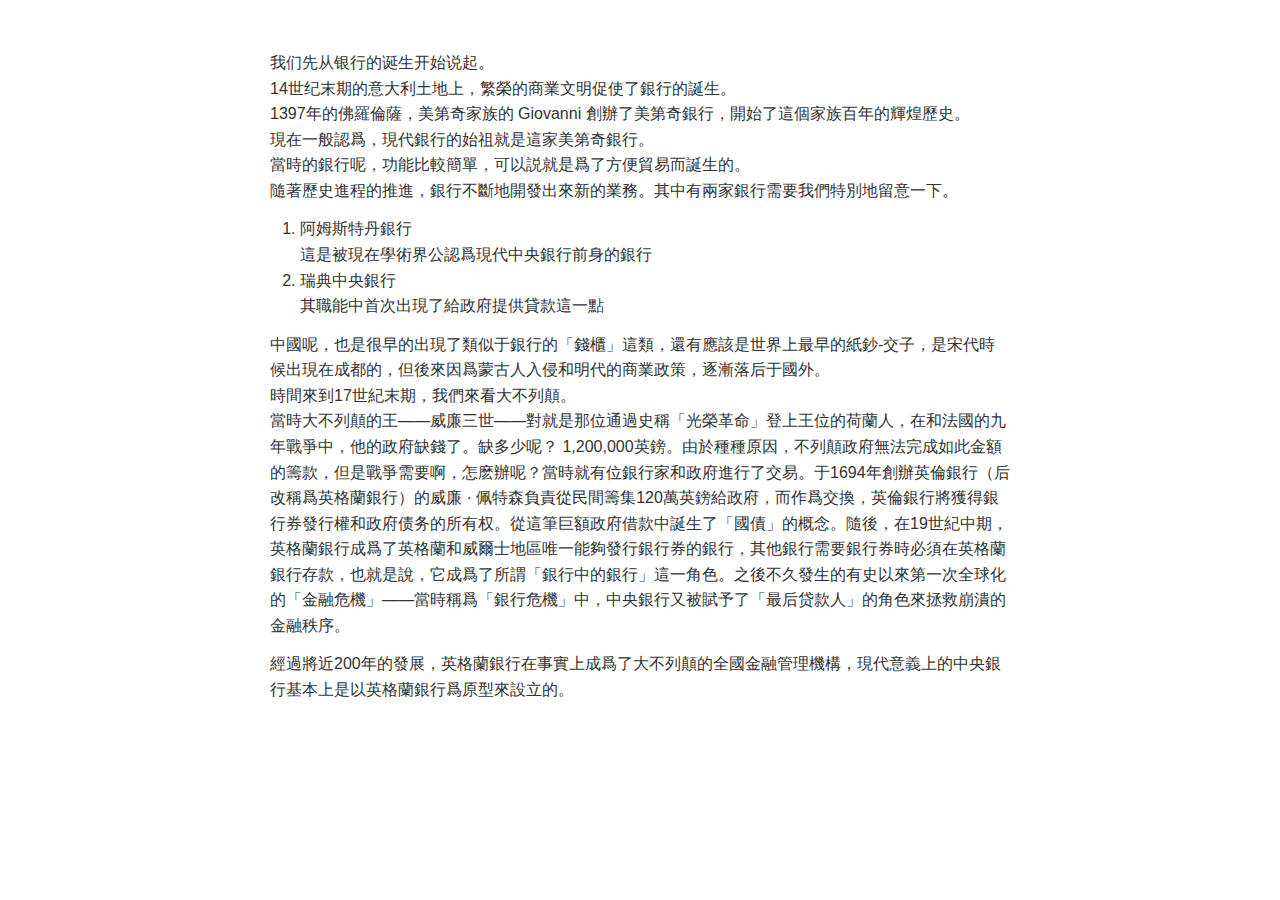
==== speech.html @ 5e800e71 "add dengxian css" ====
<!doctype html>
<html lang='en'>
<head>
<meta charset='utf-8'>
<title>speech.md</title><style type='text/css'>html, body {overflow-x: initial !important;}@include-when-export url(http://fonts.googleapis.com/css?family=Open+Sans:400italic,700italic,700,400&subset=latin,latin-ext);
@font-face {
    font-family:'dengxian';
    src:local('dengxian'),url('./lib/font/dengxian/deng.ttf')format('truetype');
    font-weight: normal;
    font-style: normal;
}

@font-face {
    font-family:'dengxian';
    src:local('dengxian bold'),url('./lib/font/dengxian/dengb.ttf')format('truetype');
    font-weight: bold;
    font-style: normal;
}

/**
 * css forked from https://github.com/GitbookIO/gitbook 
 * www.gitbook.com
 * Apache License
 * https://github.com/GitbookIO/gitbook/blob/master/LICENSE
 **/

@font-face {
    font-family: 'Open Sans';
    font-style: normal;
    font-weight: normal;
    src: local('Open Sans Regular'),url('./github/400.woff') format('woff')
}

@font-face {
    font-family: 'Open Sans';
    font-style: italic;
    font-weight: normal;
    src: local('Open Sans Italic'),url('./github/400i.woff') format('woff')
}

@font-face {
    font-family: 'Open Sans';
    font-style: normal;
    font-weight: bold;
    src: local('Open Sans Bold'),url('./github/700.woff') format('woff')
}

@font-face {
    font-family: 'Open Sans';
    font-style: italic;
    font-weight: bold;
    src: local('Open Sans Bold Italic'),url('./github/700i.woff') format('woff')
}

html {
    font-size: 16px;
}

body {
    font-family: "dengxian","Open Sans","Clear Sans","Helvetica Neue",Helvetica,Arial,sans-serif;
    color: rgb(51, 51, 51);
    line-height: 1.6;
	-webkit-font-smoothing: antialiased;
}

#write{
    max-width: 800px;
  	margin: 0 auto;
  	padding: 20px 30px 40px 30px;
	padding-top: 20px;
}

#write:after{
	height:80px;
}

#write > ul:first-child,
#write > ol:first-child{
    margin-top: 30px;
}

body > *:first-child {
    margin-top: 0 !important;
}
body > *:last-child {
    margin-bottom: 0 !important;
}
a {
    color: #4183C4;
}
h1,
h2,
h3,
h4,
h5,
h6 {
    position: relative;
    margin-top: 1rem;
    margin-bottom: 1rem;
    font-weight: bold;
    line-height: 1.4;
    -webkit-font-smoothing: antialiased;
    cursor: text;
}
h1:hover a.anchor,
h2:hover a.anchor,
h3:hover a.anchor,
h4:hover a.anchor,
h5:hover a.anchor,
h6:hover a.anchor {
    /*background: url("../../images/modules/styleguide/para.png") no-repeat 10px center;*/
    text-decoration: none;
}
h1 tt,
h1 code {
    font-size: inherit;
}
h2 tt,
h2 code {
    font-size: inherit;
}
h3 tt,
h3 code {
    font-size: inherit;
}
h4 tt,
h4 code {
    font-size: inherit;
}
h5 tt,
h5 code {
    font-size: inherit;
}
h6 tt,
h6 code {
    font-size: inherit;
}
h1 {
    padding-bottom: .3em;
    font-size: 2.25em;
    line-height: 1.2;
    border-bottom: 1px solid #eee;
}
h2 {
   padding-bottom: .3em;
    font-size: 1.75em;
    line-height: 1.225;
    border-bottom: 1px solid #eee;
}
h3 {
    font-size: 1.5em;
    line-height: 1.43;
}
h4 {
    font-size: 1.25em;
}
h5 {
    font-size: 1em;
}
h6 {
   font-size: 1em;
    color: #777;
}
p,
blockquote,
ul,
ol,
dl,
table{
    margin: 0.8em 0;
}
li>ol,
li>ul {
    margin: 0 0;
}
hr {
    height: 4px;
    padding: 0;
    margin: 16px 0;
    background-color: #e7e7e7;
    border: 0 none;
    overflow: hidden;
    box-sizing: content-box;
    border-bottom: 1px solid #ddd;
}

body > h2:first-child {
    margin-top: 0;
    padding-top: 0;
}
body > h1:first-child {
    margin-top: 0;
    padding-top: 0;
}
body > h1:first-child + h2 {
    margin-top: 0;
    padding-top: 0;
}
body > h3:first-child,
body > h4:first-child,
body > h5:first-child,
body > h6:first-child {
    margin-top: 0;
    padding-top: 0;
}
a:first-child h1,
a:first-child h2,
a:first-child h3,
a:first-child h4,
a:first-child h5,
a:first-child h6 {
    margin-top: 0;
    padding-top: 0;
}
h1 p,
h2 p,
h3 p,
h4 p,
h5 p,
h6 p {
    margin-top: 0;
}
li p.first {
    display: inline-block;
}
ul,
ol {
    padding-left: 30px;
}
ul:first-child,
ol:first-child {
    margin-top: 0;
}
ul:last-child,
ol:last-child {
    margin-bottom: 0;
}
blockquote {
    border-left: 4px solid #dddddd;
    padding: 0 15px;
    color: #777777;
}
blockquote blockquote {
    padding-right: 0;
}
table {
    padding: 0;
}
table tr {
    border-top: 1px solid #cccccc;
    background-color: white;
    margin: 0;
    padding: 0;
}
table tr:nth-child(2n) {
    background-color: #f8f8f8;
}
table tr th {
    font-weight: bold;
    border: 1px solid #cccccc;
    text-align: left;
    margin: 0;
    padding: 6px 13px;
}
table tr td {
    border: 1px solid #cccccc;
    text-align: left;
    margin: 0;
    padding: 6px 13px;
}
table tr th:first-child,
table tr td:first-child {
    margin-top: 0;
}
table tr th:last-child,
table tr td:last-child {
    margin-bottom: 0;
}

.CodeMirror-gutters {
    border-right: 1px solid #ddd;
}

pre.md-fences,
.md-fences,
code,
tt {
    border: 1px solid #ddd;
    background-color: #f8f8f8;
    border-radius: 3px;
    padding: 0;
    font-family: Consolas, "Liberation Mono", Courier, monospace;
    padding: 2px 4px 0px 4px;
    font-size: 0.9em;
}
pre.md-fences,
.md-fences {
    margin-bottom: 15px;
    margin-top: 15px;
    padding: 0.2em 1em;
    padding-top: 8px;
    padding-bottom: 6px;
}
.task-list{
	padding-left: 0;
}

.task-list-item {
	padding-left:32px;
}

.task-list-item input {
  top: 3px;
  left: 8px;
}

@media screen and (min-width: 914px) {
    /*body {
        width: 854px;
        margin: 0 auto;
    }*/
}
@media print {
    table,
    pre {
        page-break-inside: avoid;
    }
    pre {
        word-wrap: break-word;
    }
}

.md-fences {
	background-color: #f8f8f8;
}
#write pre.md-meta-block {
	padding: 1rem;
    font-size: 85%;
    line-height: 1.45;
    background-color: #f7f7f7;
    border: 0;
    border-radius: 3px;
    color: #777777;
    margin-top: 0 !important;
}

.mathjax-block>.code-tooltip {
	bottom: .375rem;
}

#write>h3.md-focus:before{
	left: -1.5625rem;
	top: .375rem;
}
#write>h4.md-focus:before{
	left: -1.5625rem;
	top: .285714286rem;
}
#write>h5.md-focus:before{
	left: -1.5625rem;
	top: .285714286rem;
}
#write>h6.md-focus:before{
	left: -1.5625rem;
	top: .285714286rem;
}
.md-image>.md-meta {
    border: 1px solid #ddd;
    background-color: #f8f8f8;
    border-radius: 3px;
    font-family: Consolas, "Liberation Mono", Courier, monospace;
    padding: 2px 4px 0px 4px;
    font-size: 0.9em;
    color: inherit;
}

.md-tag{
	color: inherit;
}

.md-toc { 
    margin-top:20px;
    padding-bottom:20px;
}

#typora-quick-open {
    border: 1px solid #ddd;
    background-color: #f8f8f8;
}

#typora-quick-open-item {
    background-color: #FAFAFA;
    border-color: #FEFEFE #e5e5e5 #e5e5e5 #eee;
    border-style: solid;
    border-width: 1px;
}
@include-when-export url(http://fonts.googleapis.com/css?family=Open+Sans:400italic,700italic,700,400&subset=latin,latin-ext);

/**
 * css forked from https://github.com/GitbookIO/gitbook 
 * www.gitbook.com
 * Apache License
 * https://github.com/GitbookIO/gitbook/blob/master/LICENSE
 **/

@font-face {
    font-family: 'Open Sans';
    font-style: normal;
    font-weight: normal;
    src: local('Open Sans Regular'),url('./github/400.woff') format('woff')
}

@font-face {
    font-family: 'Open Sans';
    font-style: italic;
    font-weight: normal;
    src: local('Open Sans Italic'),url('./github/400i.woff') format('woff')
}

@font-face {
    font-family: 'Open Sans';
    font-style: normal;
    font-weight: bold;
    src: local('Open Sans Bold'),url('./github/700.woff') format('woff')
}

@font-face {
    font-family: 'Open Sans';
    font-style: italic;
    font-weight: bold;
    src: local('Open Sans Bold Italic'),url('./github/700i.woff') format('woff')
}

html {
    font-size: 16px;
}

body {
    font-family: "Open Sans","Clear Sans","Helvetica Neue",Helvetica,Arial,sans-serif;
    color: rgb(51, 51, 51);
    line-height: 1.6;
	-webkit-font-smoothing: antialiased;
}

#write{
    max-width: 800px;
  	margin: 0 auto;
  	padding: 20px 30px 40px 30px;
	padding-top: 20px;
}

#write:after{
	height:80px;
}

#write > ul:first-child,
#write > ol:first-child{
    margin-top: 30px;
}

body > *:first-child {
    margin-top: 0 !important;
}
body > *:last-child {
    margin-bottom: 0 !important;
}
a {
    color: #4183C4;
}
h1,
h2,
h3,
h4,
h5,
h6 {
    position: relative;
    margin-top: 1rem;
    margin-bottom: 1rem;
    font-weight: bold;
    line-height: 1.4;
    -webkit-font-smoothing: antialiased;
    cursor: text;
}
h1:hover a.anchor,
h2:hover a.anchor,
h3:hover a.anchor,
h4:hover a.anchor,
h5:hover a.anchor,
h6:hover a.anchor {
    /*background: url("../../images/modules/styleguide/para.png") no-repeat 10px center;*/
    text-decoration: none;
}
h1 tt,
h1 code {
    font-size: inherit;
}
h2 tt,
h2 code {
    font-size: inherit;
}
h3 tt,
h3 code {
    font-size: inherit;
}
h4 tt,
h4 code {
    font-size: inherit;
}
h5 tt,
h5 code {
    font-size: inherit;
}
h6 tt,
h6 code {
    font-size: inherit;
}
h1 {
    padding-bottom: .3em;
    font-size: 2.25em;
    line-height: 1.2;
    border-bottom: 1px solid #eee;
}
h2 {
   padding-bottom: .3em;
    font-size: 1.75em;
    line-height: 1.225;
    border-bottom: 1px solid #eee;
}
h3 {
    font-size: 1.5em;
    line-height: 1.43;
}
h4 {
    font-size: 1.25em;
}
h5 {
    font-size: 1em;
}
h6 {
   font-size: 1em;
    color: #777;
}
p,
blockquote,
ul,
ol,
dl,
table{
    margin: 0.8em 0;
}
li>ol,
li>ul {
    margin: 0 0;
}
hr {
    height: 4px;
    padding: 0;
    margin: 16px 0;
    background-color: #e7e7e7;
    border: 0 none;
    overflow: hidden;
    box-sizing: content-box;
    border-bottom: 1px solid #ddd;
}

body > h2:first-child {
    margin-top: 0;
    padding-top: 0;
}
body > h1:first-child {
    margin-top: 0;
    padding-top: 0;
}
body > h1:first-child + h2 {
    margin-top: 0;
    padding-top: 0;
}
body > h3:first-child,
body > h4:first-child,
body > h5:first-child,
body > h6:first-child {
    margin-top: 0;
    padding-top: 0;
}
a:first-child h1,
a:first-child h2,
a:first-child h3,
a:first-child h4,
a:first-child h5,
a:first-child h6 {
    margin-top: 0;
    padding-top: 0;
}
h1 p,
h2 p,
h3 p,
h4 p,
h5 p,
h6 p {
    margin-top: 0;
}
li p.first {
    display: inline-block;
}
ul,
ol {
    padding-left: 30px;
}
ul:first-child,
ol:first-child {
    margin-top: 0;
}
ul:last-child,
ol:last-child {
    margin-bottom: 0;
}
blockquote {
    border-left: 4px solid #dddddd;
    padding: 0 15px;
    color: #777777;
}
blockquote blockquote {
    padding-right: 0;
}
table {
    padding: 0;
}
table tr {
    border-top: 1px solid #cccccc;
    background-color: white;
    margin: 0;
    padding: 0;
}
table tr:nth-child(2n) {
    background-color: #f8f8f8;
}
table tr th {
    font-weight: bold;
    border: 1px solid #cccccc;
    text-align: left;
    margin: 0;
    padding: 6px 13px;
}
table tr td {
    border: 1px solid #cccccc;
    text-align: left;
    margin: 0;
    padding: 6px 13px;
}
table tr th:first-child,
table tr td:first-child {
    margin-top: 0;
}
table tr th:last-child,
table tr td:last-child {
    margin-bottom: 0;
}

.CodeMirror-gutters {
    border-right: 1px solid #ddd;
}

pre.md-fences,
.md-fences,
code,
tt {
    border: 1px solid #ddd;
    background-color: #f8f8f8;
    border-radius: 3px;
    padding: 0;
    font-family: Consolas, "Liberation Mono", Courier, monospace;
    padding: 2px 4px 0px 4px;
    font-size: 0.9em;
}
pre.md-fences,
.md-fences {
    margin-bottom: 15px;
    margin-top: 15px;
    padding: 0.2em 1em;
    padding-top: 8px;
    padding-bottom: 6px;
}
.task-list{
	padding-left: 0;
}

.task-list-item {
	padding-left:32px;
}

.task-list-item input {
  top: 3px;
  left: 8px;
}

@media screen and (min-width: 914px) {
    /*body {
        width: 854px;
        margin: 0 auto;
    }*/
}
@media print {
    table,
    pre {
        page-break-inside: avoid;
    }
    pre {
        word-wrap: break-word;
    }
}

.md-fences {
	background-color: #f8f8f8;
}
#write pre.md-meta-block {
	padding: 1rem;
    font-size: 85%;
    line-height: 1.45;
    background-color: #f7f7f7;
    border: 0;
    border-radius: 3px;
    color: #777777;
    margin-top: 0 !important;
}

.mathjax-block>.code-tooltip {
	bottom: .375rem;
}

#write>h3.md-focus:before{
	left: -1.5625rem;
	top: .375rem;
}
#write>h4.md-focus:before{
	left: -1.5625rem;
	top: .285714286rem;
}
#write>h5.md-focus:before{
	left: -1.5625rem;
	top: .285714286rem;
}
#write>h6.md-focus:before{
	left: -1.5625rem;
	top: .285714286rem;
}
.md-image>.md-meta {
    border: 1px solid #ddd;
    background-color: #f8f8f8;
    border-radius: 3px;
    font-family: Consolas, "Liberation Mono", Courier, monospace;
    padding: 2px 4px 0px 4px;
    font-size: 0.9em;
    color: inherit;
}

.md-tag{
	color: inherit;
}

.md-toc { 
    margin-top:20px;
    padding-bottom:20px;
}

#typora-quick-open {
    border: 1px solid #ddd;
    background-color: #f8f8f8;
}

#typora-quick-open-item {
    background-color: #FAFAFA;
    border-color: #FEFEFE #e5e5e5 #e5e5e5 #eee;
    border-style: solid;
    border-width: 1px;
}
@include-when-export url(http://fonts.googleapis.com/css?family=Open+Sans:400italic,700italic,700,400&subset=latin,latin-ext);

/**
 * css forked from https://github.com/GitbookIO/gitbook 
 * www.gitbook.com
 * Apache License
 * https://github.com/GitbookIO/gitbook/blob/master/LICENSE
 **/

@font-face {
    font-family: 'Open Sans';
    font-style: normal;
    font-weight: normal;
    src: local('Open Sans Regular'),url('./github/400.woff') format('woff')
}

@font-face {
    font-family: 'Open Sans';
    font-style: italic;
    font-weight: normal;
    src: local('Open Sans Italic'),url('./github/400i.woff') format('woff')
}

@font-face {
    font-family: 'Open Sans';
    font-style: normal;
    font-weight: bold;
    src: local('Open Sans Bold'),url('./github/700.woff') format('woff')
}

@font-face {
    font-family: 'Open Sans';
    font-style: italic;
    font-weight: bold;
    src: local('Open Sans Bold Italic'),url('./github/700i.woff') format('woff')
}

html {
    font-size: 16px;
}

body {
    font-family: "Open Sans","Clear Sans","Helvetica Neue",Helvetica,Arial,sans-serif;
    color: rgb(51, 51, 51);
    line-height: 1.6;
	-webkit-font-smoothing: antialiased;
}

#write{
    max-width: 800px;
  	margin: 0 auto;
  	padding: 20px 30px 40px 30px;
	padding-top: 20px;
}

#write:after{
	height:80px;
}

#write > ul:first-child,
#write > ol:first-child{
    margin-top: 30px;
}

body > *:first-child {
    margin-top: 0 !important;
}
body > *:last-child {
    margin-bottom: 0 !important;
}
a {
    color: #4183C4;
}
h1,
h2,
h3,
h4,
h5,
h6 {
    position: relative;
    margin-top: 1rem;
    margin-bottom: 1rem;
    font-weight: bold;
    line-height: 1.4;
    -webkit-font-smoothing: antialiased;
    cursor: text;
}
h1:hover a.anchor,
h2:hover a.anchor,
h3:hover a.anchor,
h4:hover a.anchor,
h5:hover a.anchor,
h6:hover a.anchor {
    /*background: url("../../images/modules/styleguide/para.png") no-repeat 10px center;*/
    text-decoration: none;
}
h1 tt,
h1 code {
    font-size: inherit;
}
h2 tt,
h2 code {
    font-size: inherit;
}
h3 tt,
h3 code {
    font-size: inherit;
}
h4 tt,
h4 code {
    font-size: inherit;
}
h5 tt,
h5 code {
    font-size: inherit;
}
h6 tt,
h6 code {
    font-size: inherit;
}
h1 {
    padding-bottom: .3em;
    font-size: 2.25em;
    line-height: 1.2;
    border-bottom: 1px solid #eee;
}
h2 {
   padding-bottom: .3em;
    font-size: 1.75em;
    line-height: 1.225;
    border-bottom: 1px solid #eee;
}
h3 {
    font-size: 1.5em;
    line-height: 1.43;
}
h4 {
    font-size: 1.25em;
}
h5 {
    font-size: 1em;
}
h6 {
   font-size: 1em;
    color: #777;
}
p,
blockquote,
ul,
ol,
dl,
table{
    margin: 0.8em 0;
}
li>ol,
li>ul {
    margin: 0 0;
}
hr {
    height: 4px;
    padding: 0;
    margin: 16px 0;
    background-color: #e7e7e7;
    border: 0 none;
    overflow: hidden;
    box-sizing: content-box;
    border-bottom: 1px solid #ddd;
}

body > h2:first-child {
    margin-top: 0;
    padding-top: 0;
}
body > h1:first-child {
    margin-top: 0;
    padding-top: 0;
}
body > h1:first-child + h2 {
    margin-top: 0;
    padding-top: 0;
}
body > h3:first-child,
body > h4:first-child,
body > h5:first-child,
body > h6:first-child {
    margin-top: 0;
    padding-top: 0;
}
a:first-child h1,
a:first-child h2,
a:first-child h3,
a:first-child h4,
a:first-child h5,
a:first-child h6 {
    margin-top: 0;
    padding-top: 0;
}
h1 p,
h2 p,
h3 p,
h4 p,
h5 p,
h6 p {
    margin-top: 0;
}
li p.first {
    display: inline-block;
}
ul,
ol {
    padding-left: 30px;
}
ul:first-child,
ol:first-child {
    margin-top: 0;
}
ul:last-child,
ol:last-child {
    margin-bottom: 0;
}
blockquote {
    border-left: 4px solid #dddddd;
    padding: 0 15px;
    color: #777777;
}
blockquote blockquote {
    padding-right: 0;
}
table {
    padding: 0;
}
table tr {
    border-top: 1px solid #cccccc;
    background-color: white;
    margin: 0;
    padding: 0;
}
table tr:nth-child(2n) {
    background-color: #f8f8f8;
}
table tr th {
    font-weight: bold;
    border: 1px solid #cccccc;
    text-align: left;
    margin: 0;
    padding: 6px 13px;
}
table tr td {
    border: 1px solid #cccccc;
    text-align: left;
    margin: 0;
    padding: 6px 13px;
}
table tr th:first-child,
table tr td:first-child {
    margin-top: 0;
}
table tr th:last-child,
table tr td:last-child {
    margin-bottom: 0;
}

.CodeMirror-gutters {
    border-right: 1px solid #ddd;
}

pre.md-fences,
.md-fences,
code,
tt {
    border: 1px solid #ddd;
    background-color: #f8f8f8;
    border-radius: 3px;
    padding: 0;
    font-family: Consolas, "Liberation Mono", Courier, monospace;
    padding: 2px 4px 0px 4px;
    font-size: 0.9em;
}
pre.md-fences,
.md-fences {
    margin-bottom: 15px;
    margin-top: 15px;
    padding: 0.2em 1em;
    padding-top: 8px;
    padding-bottom: 6px;
}
.task-list{
	padding-left: 0;
}

.task-list-item {
	padding-left:32px;
}

.task-list-item input {
  top: 3px;
  left: 8px;
}

@media screen and (min-width: 914px) {
    /*body {
        width: 854px;
        margin: 0 auto;
    }*/
}
@media print {
    table,
    pre {
        page-break-inside: avoid;
    }
    pre {
        word-wrap: break-word;
    }
}

.md-fences {
	background-color: #f8f8f8;
}
#write pre.md-meta-block {
	padding: 1rem;
    font-size: 85%;
    line-height: 1.45;
    background-color: #f7f7f7;
    border: 0;
    border-radius: 3px;
    color: #777777;
    margin-top: 0 !important;
}

.mathjax-block>.code-tooltip {
	bottom: .375rem;
}

#write>h3.md-focus:before{
	left: -1.5625rem;
	top: .375rem;
}
#write>h4.md-focus:before{
	left: -1.5625rem;
	top: .285714286rem;
}
#write>h5.md-focus:before{
	left: -1.5625rem;
	top: .285714286rem;
}
#write>h6.md-focus:before{
	left: -1.5625rem;
	top: .285714286rem;
}
.md-image>.md-meta {
    border: 1px solid #ddd;
    background-color: #f8f8f8;
    border-radius: 3px;
    font-family: Consolas, "Liberation Mono", Courier, monospace;
    padding: 2px 4px 0px 4px;
    font-size: 0.9em;
    color: inherit;
}

.md-tag{
	color: inherit;
}

.md-toc { 
    margin-top:20px;
    padding-bottom:20px;
}

#typora-quick-open {
    border: 1px solid #ddd;
    background-color: #f8f8f8;
}

#typora-quick-open-item {
    background-color: #FAFAFA;
    border-color: #FEFEFE #e5e5e5 #e5e5e5 #eee;
    border-style: solid;
    border-width: 1px;
}
@include-when-export url(http://fonts.googleapis.com/css?family=Open+Sans:400italic,700italic,700,400&subset=latin,latin-ext);

/**
 * css forked from https://github.com/GitbookIO/gitbook 
 * www.gitbook.com
 * Apache License
 * https://github.com/GitbookIO/gitbook/blob/master/LICENSE
 **/

@font-face {
    font-family: 'Open Sans';
    font-style: normal;
    font-weight: normal;
    src: local('Open Sans Regular'),url('./github/400.woff') format('woff')
}

@font-face {
    font-family: 'Open Sans';
    font-style: italic;
    font-weight: normal;
    src: local('Open Sans Italic'),url('./github/400i.woff') format('woff')
}

@font-face {
    font-family: 'Open Sans';
    font-style: normal;
    font-weight: bold;
    src: local('Open Sans Bold'),url('./github/700.woff') format('woff')
}

@font-face {
    font-family: 'Open Sans';
    font-style: italic;
    font-weight: bold;
    src: local('Open Sans Bold Italic'),url('./github/700i.woff') format('woff')
}

html {
    font-size: 16px;
}

body {
    font-family: "Open Sans","Clear Sans","Helvetica Neue",Helvetica,Arial,sans-serif;
    color: rgb(51, 51, 51);
    line-height: 1.6;
	-webkit-font-smoothing: antialiased;
}

#write{
    max-width: 800px;
  	margin: 0 auto;
  	padding: 20px 30px 40px 30px;
	padding-top: 20px;
}

#write:after{
	height:80px;
}

#write > ul:first-child,
#write > ol:first-child{
    margin-top: 30px;
}

body > *:first-child {
    margin-top: 0 !important;
}
body > *:last-child {
    margin-bottom: 0 !important;
}
a {
    color: #4183C4;
}
h1,
h2,
h3,
h4,
h5,
h6 {
    position: relative;
    margin-top: 1rem;
    margin-bottom: 1rem;
    font-weight: bold;
    line-height: 1.4;
    -webkit-font-smoothing: antialiased;
    cursor: text;
}
h1:hover a.anchor,
h2:hover a.anchor,
h3:hover a.anchor,
h4:hover a.anchor,
h5:hover a.anchor,
h6:hover a.anchor {
    /*background: url("../../images/modules/styleguide/para.png") no-repeat 10px center;*/
    text-decoration: none;
}
h1 tt,
h1 code {
    font-size: inherit;
}
h2 tt,
h2 code {
    font-size: inherit;
}
h3 tt,
h3 code {
    font-size: inherit;
}
h4 tt,
h4 code {
    font-size: inherit;
}
h5 tt,
h5 code {
    font-size: inherit;
}
h6 tt,
h6 code {
    font-size: inherit;
}
h1 {
    padding-bottom: .3em;
    font-size: 2.25em;
    line-height: 1.2;
    border-bottom: 1px solid #eee;
}
h2 {
   padding-bottom: .3em;
    font-size: 1.75em;
    line-height: 1.225;
    border-bottom: 1px solid #eee;
}
h3 {
    font-size: 1.5em;
    line-height: 1.43;
}
h4 {
    font-size: 1.25em;
}
h5 {
    font-size: 1em;
}
h6 {
   font-size: 1em;
    color: #777;
}
p,
blockquote,
ul,
ol,
dl,
table{
    margin: 0.8em 0;
}
li>ol,
li>ul {
    margin: 0 0;
}
hr {
    height: 4px;
    padding: 0;
    margin: 16px 0;
    background-color: #e7e7e7;
    border: 0 none;
    overflow: hidden;
    box-sizing: content-box;
    border-bottom: 1px solid #ddd;
}

body > h2:first-child {
    margin-top: 0;
    padding-top: 0;
}
body > h1:first-child {
    margin-top: 0;
    padding-top: 0;
}
body > h1:first-child + h2 {
    margin-top: 0;
    padding-top: 0;
}
body > h3:first-child,
body > h4:first-child,
body > h5:first-child,
body > h6:first-child {
    margin-top: 0;
    padding-top: 0;
}
a:first-child h1,
a:first-child h2,
a:first-child h3,
a:first-child h4,
a:first-child h5,
a:first-child h6 {
    margin-top: 0;
    padding-top: 0;
}
h1 p,
h2 p,
h3 p,
h4 p,
h5 p,
h6 p {
    margin-top: 0;
}
li p.first {
    display: inline-block;
}
ul,
ol {
    padding-left: 30px;
}
ul:first-child,
ol:first-child {
    margin-top: 0;
}
ul:last-child,
ol:last-child {
    margin-bottom: 0;
}
blockquote {
    border-left: 4px solid #dddddd;
    padding: 0 15px;
    color: #777777;
}
blockquote blockquote {
    padding-right: 0;
}
table {
    padding: 0;
}
table tr {
    border-top: 1px solid #cccccc;
    background-color: white;
    margin: 0;
    padding: 0;
}
table tr:nth-child(2n) {
    background-color: #f8f8f8;
}
table tr th {
    font-weight: bold;
    border: 1px solid #cccccc;
    text-align: left;
    margin: 0;
    padding: 6px 13px;
}
table tr td {
    border: 1px solid #cccccc;
    text-align: left;
    margin: 0;
    padding: 6px 13px;
}
table tr th:first-child,
table tr td:first-child {
    margin-top: 0;
}
table tr th:last-child,
table tr td:last-child {
    margin-bottom: 0;
}

.CodeMirror-gutters {
    border-right: 1px solid #ddd;
}

pre.md-fences,
.md-fences,
code,
tt {
    border: 1px solid #ddd;
    background-color: #f8f8f8;
    border-radius: 3px;
    padding: 0;
    font-family: Consolas, "Liberation Mono", Courier, monospace;
    padding: 2px 4px 0px 4px;
    font-size: 0.9em;
}
pre.md-fences,
.md-fences {
    margin-bottom: 15px;
    margin-top: 15px;
    padding: 0.2em 1em;
    padding-top: 8px;
    padding-bottom: 6px;
}
.task-list{
	padding-left: 0;
}

.task-list-item {
	padding-left:32px;
}

.task-list-item input {
  top: 3px;
  left: 8px;
}

@media screen and (min-width: 914px) {
    /*body {
        width: 854px;
        margin: 0 auto;
    }*/
}
@media print {
    table,
    pre {
        page-break-inside: avoid;
    }
    pre {
        word-wrap: break-word;
    }
}

.md-fences {
	background-color: #f8f8f8;
}
#write pre.md-meta-block {
	padding: 1rem;
    font-size: 85%;
    line-height: 1.45;
    background-color: #f7f7f7;
    border: 0;
    border-radius: 3px;
    color: #777777;
    margin-top: 0 !important;
}

.mathjax-block>.code-tooltip {
	bottom: .375rem;
}

#write>h3.md-focus:before{
	left: -1.5625rem;
	top: .375rem;
}
#write>h4.md-focus:before{
	left: -1.5625rem;
	top: .285714286rem;
}
#write>h5.md-focus:before{
	left: -1.5625rem;
	top: .285714286rem;
}
#write>h6.md-focus:before{
	left: -1.5625rem;
	top: .285714286rem;
}
.md-image>.md-meta {
    border: 1px solid #ddd;
    background-color: #f8f8f8;
    border-radius: 3px;
    font-family: Consolas, "Liberation Mono", Courier, monospace;
    padding: 2px 4px 0px 4px;
    font-size: 0.9em;
    color: inherit;
}

.md-tag{
	color: inherit;
}

.md-toc { 
    margin-top:20px;
    padding-bottom:20px;
}

#typora-quick-open {
    border: 1px solid #ddd;
    background-color: #f8f8f8;
}

#typora-quick-open-item {
    background-color: #FAFAFA;
    border-color: #FEFEFE #e5e5e5 #e5e5e5 #eee;
    border-style: solid;
    border-width: 1px;
}
@include-when-export url(http://fonts.googleapis.com/css?family=Open+Sans:400italic,700italic,700,400&subset=latin,latin-ext);

/**
 * css forked from https://github.com/GitbookIO/gitbook 
 * www.gitbook.com
 * Apache License
 * https://github.com/GitbookIO/gitbook/blob/master/LICENSE
 **/

@font-face {
    font-family: 'Open Sans';
    font-style: normal;
    font-weight: normal;
    src: local('Open Sans Regular'),url('./github/400.woff') format('woff')
}

@font-face {
    font-family: 'Open Sans';
    font-style: italic;
    font-weight: normal;
    src: local('Open Sans Italic'),url('./github/400i.woff') format('woff')
}

@font-face {
    font-family: 'Open Sans';
    font-style: normal;
    font-weight: bold;
    src: local('Open Sans Bold'),url('./github/700.woff') format('woff')
}

@font-face {
    font-family: 'Open Sans';
    font-style: italic;
    font-weight: bold;
    src: local('Open Sans Bold Italic'),url('./github/700i.woff') format('woff')
}

html {
    font-size: 16px;
}

body {
    font-family: "Open Sans","Clear Sans","Helvetica Neue",Helvetica,Arial,sans-serif;
    color: rgb(51, 51, 51);
    line-height: 1.6;
	-webkit-font-smoothing: antialiased;
}

#write{
    max-width: 800px;
  	margin: 0 auto;
  	padding: 20px 30px 40px 30px;
	padding-top: 20px;
}

#write:after{
	height:80px;
}

#write > ul:first-child,
#write > ol:first-child{
    margin-top: 30px;
}

body > *:first-child {
    margin-top: 0 !important;
}
body > *:last-child {
    margin-bottom: 0 !important;
}
a {
    color: #4183C4;
}
h1,
h2,
h3,
h4,
h5,
h6 {
    position: relative;
    margin-top: 1rem;
    margin-bottom: 1rem;
    font-weight: bold;
    line-height: 1.4;
    -webkit-font-smoothing: antialiased;
    cursor: text;
}
h1:hover a.anchor,
h2:hover a.anchor,
h3:hover a.anchor,
h4:hover a.anchor,
h5:hover a.anchor,
h6:hover a.anchor {
    /*background: url("../../images/modules/styleguide/para.png") no-repeat 10px center;*/
    text-decoration: none;
}
h1 tt,
h1 code {
    font-size: inherit;
}
h2 tt,
h2 code {
    font-size: inherit;
}
h3 tt,
h3 code {
    font-size: inherit;
}
h4 tt,
h4 code {
    font-size: inherit;
}
h5 tt,
h5 code {
    font-size: inherit;
}
h6 tt,
h6 code {
    font-size: inherit;
}
h1 {
    padding-bottom: .3em;
    font-size: 2.25em;
    line-height: 1.2;
    border-bottom: 1px solid #eee;
}
h2 {
   padding-bottom: .3em;
    font-size: 1.75em;
    line-height: 1.225;
    border-bottom: 1px solid #eee;
}
h3 {
    font-size: 1.5em;
    line-height: 1.43;
}
h4 {
    font-size: 1.25em;
}
h5 {
    font-size: 1em;
}
h6 {
   font-size: 1em;
    color: #777;
}
p,
blockquote,
ul,
ol,
dl,
table{
    margin: 0.8em 0;
}
li>ol,
li>ul {
    margin: 0 0;
}
hr {
    height: 4px;
    padding: 0;
    margin: 16px 0;
    background-color: #e7e7e7;
    border: 0 none;
    overflow: hidden;
    box-sizing: content-box;
    border-bottom: 1px solid #ddd;
}

body > h2:first-child {
    margin-top: 0;
    padding-top: 0;
}
body > h1:first-child {
    margin-top: 0;
    padding-top: 0;
}
body > h1:first-child + h2 {
    margin-top: 0;
    padding-top: 0;
}
body > h3:first-child,
body > h4:first-child,
body > h5:first-child,
body > h6:first-child {
    margin-top: 0;
    padding-top: 0;
}
a:first-child h1,
a:first-child h2,
a:first-child h3,
a:first-child h4,
a:first-child h5,
a:first-child h6 {
    margin-top: 0;
    padding-top: 0;
}
h1 p,
h2 p,
h3 p,
h4 p,
h5 p,
h6 p {
    margin-top: 0;
}
li p.first {
    display: inline-block;
}
ul,
ol {
    padding-left: 30px;
}
ul:first-child,
ol:first-child {
    margin-top: 0;
}
ul:last-child,
ol:last-child {
    margin-bottom: 0;
}
blockquote {
    border-left: 4px solid #dddddd;
    padding: 0 15px;
    color: #777777;
}
blockquote blockquote {
    padding-right: 0;
}
table {
    padding: 0;
}
table tr {
    border-top: 1px solid #cccccc;
    background-color: white;
    margin: 0;
    padding: 0;
}
table tr:nth-child(2n) {
    background-color: #f8f8f8;
}
table tr th {
    font-weight: bold;
    border: 1px solid #cccccc;
    text-align: left;
    margin: 0;
    padding: 6px 13px;
}
table tr td {
    border: 1px solid #cccccc;
    text-align: left;
    margin: 0;
    padding: 6px 13px;
}
table tr th:first-child,
table tr td:first-child {
    margin-top: 0;
}
table tr th:last-child,
table tr td:last-child {
    margin-bottom: 0;
}

.CodeMirror-gutters {
    border-right: 1px solid #ddd;
}

pre.md-fences,
.md-fences,
code,
tt {
    border: 1px solid #ddd;
    background-color: #f8f8f8;
    border-radius: 3px;
    padding: 0;
    font-family: Consolas, "Liberation Mono", Courier, monospace;
    padding: 2px 4px 0px 4px;
    font-size: 0.9em;
}
pre.md-fences,
.md-fences {
    margin-bottom: 15px;
    margin-top: 15px;
    padding: 0.2em 1em;
    padding-top: 8px;
    padding-bottom: 6px;
}
.task-list{
	padding-left: 0;
}

.task-list-item {
	padding-left:32px;
}

.task-list-item input {
  top: 3px;
  left: 8px;
}

@media screen and (min-width: 914px) {
    /*body {
        width: 854px;
        margin: 0 auto;
    }*/
}
@media print {
    table,
    pre {
        page-break-inside: avoid;
    }
    pre {
        word-wrap: break-word;
    }
}

.md-fences {
	background-color: #f8f8f8;
}
#write pre.md-meta-block {
	padding: 1rem;
    font-size: 85%;
    line-height: 1.45;
    background-color: #f7f7f7;
    border: 0;
    border-radius: 3px;
    color: #777777;
    margin-top: 0 !important;
}

.mathjax-block>.code-tooltip {
	bottom: .375rem;
}

#write>h3.md-focus:before{
	left: -1.5625rem;
	top: .375rem;
}
#write>h4.md-focus:before{
	left: -1.5625rem;
	top: .285714286rem;
}
#write>h5.md-focus:before{
	left: -1.5625rem;
	top: .285714286rem;
}
#write>h6.md-focus:before{
	left: -1.5625rem;
	top: .285714286rem;
}
.md-image>.md-meta {
    border: 1px solid #ddd;
    background-color: #f8f8f8;
    border-radius: 3px;
    font-family: Consolas, "Liberation Mono", Courier, monospace;
    padding: 2px 4px 0px 4px;
    font-size: 0.9em;
    color: inherit;
}

.md-tag{
	color: inherit;
}

.md-toc { 
    margin-top:20px;
    padding-bottom:20px;
}

#typora-quick-open {
    border: 1px solid #ddd;
    background-color: #f8f8f8;
}

#typora-quick-open-item {
    background-color: #FAFAFA;
    border-color: #FEFEFE #e5e5e5 #e5e5e5 #eee;
    border-style: solid;
    border-width: 1px;
}
html { font-size: 14px; }
body { margin: 0px; padding: 0px; height: auto; bottom: 0px; top: 0px; left: 0px; right: 0px; font-family: 'Helvetica Neue', Helvetica, Arial, sans-serif; font-size: 1rem; line-height: 1.42857; color: rgb(51, 51, 51); overflow-x: hidden; background-color: rgb(255, 255, 255); }
a:active, a:hover { outline: 0px; }
.in-text-selection, ::selection { text-shadow: none; background: rgb(181, 214, 252); }
#write { margin: 0px auto; height: auto; width: inherit; word-break: normal; word-wrap: break-word; position: relative; padding-bottom: 70px; white-space: pre-wrap; }
body.typora-export { padding-left: 30px; padding-right: 30px; }
.typora-export #write { margin: 0px auto; }
#write > p:first-child, #write > ul:first-child, #write > ol:first-child, #write > pre:first-child, #write > blockquote:first-child, #write > div:first-child, #write > table:first-child { margin-top: 30px; }
img { max-width: 100%; }
input, button, select, textarea { color: inherit; font-style: inherit; font-variant: inherit; font-weight: inherit; font-stretch: inherit; font-size: inherit; line-height: inherit; font-family: inherit; }
input[type="checkbox"], input[type="radio"] { line-height: normal; padding: 0px; }
::before, ::after, * { box-sizing: border-box; }
#write p, #write h1, #write h2, #write h3, #write h4, #write h5, #write h6, #write div, #write pre { width: inherit; }
#write p, #write h1, #write h2, #write h3, #write h4, #write h5, #write h6 { position: relative; }
h1 { font-size: 2rem; }
p { -webkit-margin-before: 1rem; -webkit-margin-after: 1rem; -webkit-margin-start: 0px; -webkit-margin-end: 0px; }
.mathjax-block { margin-top: 0px; margin-bottom: 0px; -webkit-margin-before: 0rem; -webkit-margin-after: 0rem; }
.hidden { display: none; }
.md-blockmeta { color: rgb(204, 204, 204); font-weight: bold; font-style: italic; }
a { cursor: pointer; }
#write input[type="checkbox"] { cursor: pointer; width: inherit; height: inherit; margin: 4px 0px 0px; }
tr { page-break-inside: avoid; page-break-after: auto; }
thead { display: table-header-group; }
table { border-collapse: collapse; border-spacing: 0px; width: 100%; overflow: auto; page-break-inside: auto; }
table.md-table td { min-width: 80px; }
.CodeMirror-gutters { border-right-width: 0px; background-color: inherit; }
.CodeMirror { text-align: left; }
.CodeMirror-placeholder { opacity: 0.3; }
.CodeMirror pre { padding: 0px 4px; }
.CodeMirror-lines { padding: 0px; }
div.hr:focus { cursor: none; }
pre { white-space: pre-wrap; }
.CodeMirror-gutters { margin-right: 4px; }
.md-fences, pre.md-fences { font-size: 0.9rem; display: block; page-break-inside: avoid; text-align: left; overflow: visible; white-space: pre; position: relative !important; background: inherit; }
.md-fences .CodeMirror.CodeMirror-wrap { top: -1.6em; margin-bottom: -1.6em; }
.md-fences.mock-cm { white-space: pre-wrap; }
.show-fences-line-number pre.md-fences { padding-left: 0px; }
.show-fences-line-number pre.md-fences.mock-cm { padding-left: 40px; }
.footnotes { color: rgb(136, 136, 136); font-size: 0.9rem; padding-top: 1em; padding-bottom: 1em; }
.footnotes + .footnotes { margin-top: -1em; }
.md-reset { margin: 0px; padding: 0px; border: 0px; outline: 0px; vertical-align: top; text-decoration: none; color: rgb(51, 51, 51); font-family: 'Helvetica Neue', Helvetica, Arial, sans-serif; font-size: 1rem; text-shadow: none; float: none; position: static; width: auto; height: auto; white-space: nowrap; cursor: inherit; -webkit-tap-highlight-color: transparent; line-height: normal; font-weight: normal; text-align: left; box-sizing: content-box; direction: ltr; background: transparent; }
li div { padding-top: 0px; }
blockquote { margin: 1rem 0px; }
li p, li .mathjax-block { margin: 0.5rem 0px; }
li { margin: 0px; position: relative; }
blockquote > :last-child { margin-bottom: 0px; }
blockquote > :first-child { margin-top: 0px; }
.footnotes-area { color: rgb(136, 136, 136); margin-top: 0.714rem; padding-bottom: 0.143rem; }
@media print { 
  html, body { height: 100%; }
  .typora-export * { -webkit-print-color-adjust: exact; }
  h1, h2, h3, h4, h5, h6 { page-break-after: avoid; orphans: 2; }
  p { orphans: 4; }
  @page { margin: 20mm 0mm; }
}
.footnote-line { margin-top: 0.714em; font-size: 0.7em; }
a img, img a { cursor: pointer; }
#write pre.md-meta-block { font-size: 0.8rem; min-height: 2.86rem; white-space: pre-wrap; display: block; background: rgb(204, 204, 204); }
p > .md-image:only-child { display: inline-block; width: 100%; text-align: center; }
#write .MathJax_Display { margin: 0.8em 0px 0px; }
.mathjax-block { white-space: pre; overflow: hidden; width: 100%; }
p + .mathjax-block { margin-top: -1.143rem; }
.mathjax-block:not(:empty)::after { display: none; }
[contenteditable="true"]:active, [contenteditable="true"]:focus { outline: none; box-shadow: none; }
.task-list { list-style-type: none; }
.task-list-item { position: relative; padding-left: 1em; }
.task-list-item input { position: absolute; top: 0px; left: 0px; }
.math { font-size: 1rem; }
.md-toc { min-height: 3.58rem; position: relative; font-size: 0.9rem; border-radius: 10px; }
.md-toc-content { position: relative; margin-left: 0px; }
.md-toc::after, .md-toc-content::after { display: none; }
.md-toc-item { display: block; color: rgb(65, 131, 196); text-decoration: none; }
.md-toc-inner:hover { text-decoration: underline; }
.md-toc-inner { display: inline-block; cursor: pointer; }
.md-toc-h1 .md-toc-inner { margin-left: 0px; font-weight: bold; }
.md-toc-h2 .md-toc-inner { margin-left: 2em; }
.md-toc-h3 .md-toc-inner { margin-left: 4em; }
.md-toc-h4 .md-toc-inner { margin-left: 6em; }
.md-toc-h5 .md-toc-inner { margin-left: 8em; }
.md-toc-h6 .md-toc-inner { margin-left: 10em; }
.md-toc-h6 { margin-left: 12em; }
@media screen and (max-width: 48em) { 
  .md-toc-h3 .md-toc-inner { margin-left: 3.5em; }
  .md-toc-h4 .md-toc-inner { margin-left: 5em; }
  .md-toc-h5 .md-toc-inner { margin-left: 6.5em; }
  .md-toc-h5 .md-toc-inner { margin-left: 8em; }
  .md-toc-h6 { margin-left: 9.5em; }
}
a.md-toc-inner { color: inherit; font-size: inherit; font-style: inherit; font-weight: inherit; text-decoration: inherit; line-height: inherit; }
.footnote-line a:not(.reversefootnote) { color: inherit; }
.md-attr { display: none; }
.md-fn-count::after { content: "."; }
.md-tag { opacity: 0.5; }
code { text-align: left; }
h1 .md-tag, h2 .md-tag, h3 .md-tag, h4 .md-tag, h5 .md-tag, h6 .md-tag { font-weight: initial; opacity: 0.35; }
a.md-header-anchor.md-print-anchor { border: none !important; display: inline-block !important; position: absolute !important; width: 1px !important; right: 0px !important; outline: none !important; text-decoration: initial !important; text-shadow: initial !important; background: transparent !important; }
.md-inline-math .MathJax_SVG .noError { display: none !important; }
.mathjax-block .MathJax_SVG_Display { text-align: center; margin: 1em 0em; position: relative; text-indent: 0px; max-width: none; max-height: none; min-width: 0px; min-height: 0px; width: 100%; display: block !important; }
.MathJax_SVG_Display, .md-inline-math .MathJax_SVG_Display { width: auto; margin: inherit; display: inline-block !important; }
.MathJax_SVG .MJX-monospace { font-family: monospace; }
.MathJax_SVG .MJX-sans-serif { font-family: sans-serif; }
.MathJax_SVG { display: inline; font-style: normal; font-weight: normal; line-height: normal; zoom: 90%; text-indent: 0px; text-align: left; text-transform: none; letter-spacing: normal; word-spacing: normal; word-wrap: normal; white-space: nowrap; float: none; direction: ltr; max-width: none; max-height: none; min-width: 0px; min-height: 0px; border: 0px; padding: 0px; margin: 0px; }
.MathJax_SVG * { transition: none; }


@include-when-export url(http://fonts.googleapis.com/css?family=Open+Sans:400italic,700italic,700,400&subset=latin,latin-ext);

/**
 * css forked from https://github.com/GitbookIO/gitbook 
 * www.gitbook.com
 * Apache License
 * https://github.com/GitbookIO/gitbook/blob/master/LICENSE
 **/

@font-face {
    font-family: 'Open Sans';
    font-style: normal;
    font-weight: normal;
    src: local('Open Sans Regular'),url('./github/400.woff') format('woff')
}

@font-face {
    font-family: 'Open Sans';
    font-style: italic;
    font-weight: normal;
    src: local('Open Sans Italic'),url('./github/400i.woff') format('woff')
}

@font-face {
    font-family: 'Open Sans';
    font-style: normal;
    font-weight: bold;
    src: local('Open Sans Bold'),url('./github/700.woff') format('woff')
}

@font-face {
    font-family: 'Open Sans';
    font-style: italic;
    font-weight: bold;
    src: local('Open Sans Bold Italic'),url('./github/700i.woff') format('woff')
}

html {
    font-size: 16px;
}

body {
    font-family: "Open Sans","Clear Sans","Helvetica Neue",Helvetica,Arial,sans-serif;
    color: rgb(51, 51, 51);
    line-height: 1.6;
	-webkit-font-smoothing: antialiased;
}

#write{
    max-width: 800px;
  	margin: 0 auto;
  	padding: 20px 30px 40px 30px;
	padding-top: 20px;
}

#write:after{
	height:80px;
}

#write > ul:first-child,
#write > ol:first-child{
    margin-top: 30px;
}

body > *:first-child {
    margin-top: 0 !important;
}
body > *:last-child {
    margin-bottom: 0 !important;
}
a {
    color: #4183C4;
}
h1,
h2,
h3,
h4,
h5,
h6 {
    position: relative;
    margin-top: 1rem;
    margin-bottom: 1rem;
    font-weight: bold;
    line-height: 1.4;
    -webkit-font-smoothing: antialiased;
    cursor: text;
}
h1:hover a.anchor,
h2:hover a.anchor,
h3:hover a.anchor,
h4:hover a.anchor,
h5:hover a.anchor,
h6:hover a.anchor {
    /*background: url("../../images/modules/styleguide/para.png") no-repeat 10px center;*/
    text-decoration: none;
}
h1 tt,
h1 code {
    font-size: inherit;
}
h2 tt,
h2 code {
    font-size: inherit;
}
h3 tt,
h3 code {
    font-size: inherit;
}
h4 tt,
h4 code {
    font-size: inherit;
}
h5 tt,
h5 code {
    font-size: inherit;
}
h6 tt,
h6 code {
    font-size: inherit;
}
h1 {
    padding-bottom: .3em;
    font-size: 2.25em;
    line-height: 1.2;
    border-bottom: 1px solid #eee;
}
h2 {
   padding-bottom: .3em;
    font-size: 1.75em;
    line-height: 1.225;
    border-bottom: 1px solid #eee;
}
h3 {
    font-size: 1.5em;
    line-height: 1.43;
}
h4 {
    font-size: 1.25em;
}
h5 {
    font-size: 1em;
}
h6 {
   font-size: 1em;
    color: #777;
}
p,
blockquote,
ul,
ol,
dl,
table{
    margin: 0.8em 0;
}
li>ol,
li>ul {
    margin: 0 0;
}
hr {
    height: 4px;
    padding: 0;
    margin: 16px 0;
    background-color: #e7e7e7;
    border: 0 none;
    overflow: hidden;
    box-sizing: content-box;
    border-bottom: 1px solid #ddd;
}

body > h2:first-child {
    margin-top: 0;
    padding-top: 0;
}
body > h1:first-child {
    margin-top: 0;
    padding-top: 0;
}
body > h1:first-child + h2 {
    margin-top: 0;
    padding-top: 0;
}
body > h3:first-child,
body > h4:first-child,
body > h5:first-child,
body > h6:first-child {
    margin-top: 0;
    padding-top: 0;
}
a:first-child h1,
a:first-child h2,
a:first-child h3,
a:first-child h4,
a:first-child h5,
a:first-child h6 {
    margin-top: 0;
    padding-top: 0;
}
h1 p,
h2 p,
h3 p,
h4 p,
h5 p,
h6 p {
    margin-top: 0;
}
li p.first {
    display: inline-block;
}
ul,
ol {
    padding-left: 30px;
}
ul:first-child,
ol:first-child {
    margin-top: 0;
}
ul:last-child,
ol:last-child {
    margin-bottom: 0;
}
blockquote {
    border-left: 4px solid #dddddd;
    padding: 0 15px;
    color: #777777;
}
blockquote blockquote {
    padding-right: 0;
}
table {
    padding: 0;
}
table tr {
    border-top: 1px solid #cccccc;
    background-color: white;
    margin: 0;
    padding: 0;
}
table tr:nth-child(2n) {
    background-color: #f8f8f8;
}
table tr th {
    font-weight: bold;
    border: 1px solid #cccccc;
    text-align: left;
    margin: 0;
    padding: 6px 13px;
}
table tr td {
    border: 1px solid #cccccc;
    text-align: left;
    margin: 0;
    padding: 6px 13px;
}
table tr th:first-child,
table tr td:first-child {
    margin-top: 0;
}
table tr th:last-child,
table tr td:last-child {
    margin-bottom: 0;
}

.CodeMirror-gutters {
    border-right: 1px solid #ddd;
}

pre.md-fences,
.md-fences,
code,
tt {
    border: 1px solid #ddd;
    background-color: #f8f8f8;
    border-radius: 3px;
    padding: 0;
    font-family: Consolas, "Liberation Mono", Courier, monospace;
    padding: 2px 4px 0px 4px;
    font-size: 0.9em;
}
pre.md-fences,
.md-fences {
    margin-bottom: 15px;
    margin-top: 15px;
    padding: 0.2em 1em;
    padding-top: 8px;
    padding-bottom: 6px;
}
.task-list{
	padding-left: 0;
}

.task-list-item {
	padding-left:32px;
}

.task-list-item input {
  top: 3px;
  left: 8px;
}

@media screen and (min-width: 914px) {
    /*body {
        width: 854px;
        margin: 0 auto;
    }*/
}
@media print {
    table,
    pre {
        page-break-inside: avoid;
    }
    pre {
        word-wrap: break-word;
    }
}

.md-fences {
	background-color: #f8f8f8;
}
#write pre.md-meta-block {
	padding: 1rem;
    font-size: 85%;
    line-height: 1.45;
    background-color: #f7f7f7;
    border: 0;
    border-radius: 3px;
    color: #777777;
    margin-top: 0 !important;
}

.mathjax-block>.code-tooltip {
	bottom: .375rem;
}

#write>h3.md-focus:before{
	left: -1.5625rem;
	top: .375rem;
}
#write>h4.md-focus:before{
	left: -1.5625rem;
	top: .285714286rem;
}
#write>h5.md-focus:before{
	left: -1.5625rem;
	top: .285714286rem;
}
#write>h6.md-focus:before{
	left: -1.5625rem;
	top: .285714286rem;
}
.md-image>.md-meta {
    border: 1px solid #ddd;
    background-color: #f8f8f8;
    border-radius: 3px;
    font-family: Consolas, "Liberation Mono", Courier, monospace;
    padding: 2px 4px 0px 4px;
    font-size: 0.9em;
    color: inherit;
}

.md-tag{
	color: inherit;
}

.md-toc { 
    margin-top:20px;
    padding-bottom:20px;
}

#typora-quick-open {
    border: 1px solid #ddd;
    background-color: #f8f8f8;
}

#typora-quick-open-item {
    background-color: #FAFAFA;
    border-color: #FEFEFE #e5e5e5 #e5e5e5 #eee;
    border-style: solid;
    border-width: 1px;
}
@include-when-export url(http://fonts.googleapis.com/css?family=Open+Sans:400italic,700italic,700,400&subset=latin,latin-ext);

/**
 * css forked from https://github.com/GitbookIO/gitbook 
 * www.gitbook.com
 * Apache License
 * https://github.com/GitbookIO/gitbook/blob/master/LICENSE
 **/

@font-face {
    font-family: 'Open Sans';
    font-style: normal;
    font-weight: normal;
    src: local('Open Sans Regular'),url('./github/400.woff') format('woff')
}

@font-face {
    font-family: 'Open Sans';
    font-style: italic;
    font-weight: normal;
    src: local('Open Sans Italic'),url('./github/400i.woff') format('woff')
}

@font-face {
    font-family: 'Open Sans';
    font-style: normal;
    font-weight: bold;
    src: local('Open Sans Bold'),url('./github/700.woff') format('woff')
}

@font-face {
    font-family: 'Open Sans';
    font-style: italic;
    font-weight: bold;
    src: local('Open Sans Bold Italic'),url('./github/700i.woff') format('woff')
}

html {
    font-size: 16px;
}

body {
    font-family: "Open Sans","Clear Sans","Helvetica Neue",Helvetica,Arial,sans-serif;
    color: rgb(51, 51, 51);
    line-height: 1.6;
	-webkit-font-smoothing: antialiased;
}

#write{
    max-width: 800px;
  	margin: 0 auto;
  	padding: 20px 30px 40px 30px;
	padding-top: 20px;
}

#write:after{
	height:80px;
}

#write > ul:first-child,
#write > ol:first-child{
    margin-top: 30px;
}

body > *:first-child {
    margin-top: 0 !important;
}
body > *:last-child {
    margin-bottom: 0 !important;
}
a {
    color: #4183C4;
}
h1,
h2,
h3,
h4,
h5,
h6 {
    position: relative;
    margin-top: 1rem;
    margin-bottom: 1rem;
    font-weight: bold;
    line-height: 1.4;
    -webkit-font-smoothing: antialiased;
    cursor: text;
}
h1:hover a.anchor,
h2:hover a.anchor,
h3:hover a.anchor,
h4:hover a.anchor,
h5:hover a.anchor,
h6:hover a.anchor {
    /*background: url("../../images/modules/styleguide/para.png") no-repeat 10px center;*/
    text-decoration: none;
}
h1 tt,
h1 code {
    font-size: inherit;
}
h2 tt,
h2 code {
    font-size: inherit;
}
h3 tt,
h3 code {
    font-size: inherit;
}
h4 tt,
h4 code {
    font-size: inherit;
}
h5 tt,
h5 code {
    font-size: inherit;
}
h6 tt,
h6 code {
    font-size: inherit;
}
h1 {
    padding-bottom: .3em;
    font-size: 2.25em;
    line-height: 1.2;
    border-bottom: 1px solid #eee;
}
h2 {
   padding-bottom: .3em;
    font-size: 1.75em;
    line-height: 1.225;
    border-bottom: 1px solid #eee;
}
h3 {
    font-size: 1.5em;
    line-height: 1.43;
}
h4 {
    font-size: 1.25em;
}
h5 {
    font-size: 1em;
}
h6 {
   font-size: 1em;
    color: #777;
}
p,
blockquote,
ul,
ol,
dl,
table{
    margin: 0.8em 0;
}
li>ol,
li>ul {
    margin: 0 0;
}
hr {
    height: 4px;
    padding: 0;
    margin: 16px 0;
    background-color: #e7e7e7;
    border: 0 none;
    overflow: hidden;
    box-sizing: content-box;
    border-bottom: 1px solid #ddd;
}

body > h2:first-child {
    margin-top: 0;
    padding-top: 0;
}
body > h1:first-child {
    margin-top: 0;
    padding-top: 0;
}
body > h1:first-child + h2 {
    margin-top: 0;
    padding-top: 0;
}
body > h3:first-child,
body > h4:first-child,
body > h5:first-child,
body > h6:first-child {
    margin-top: 0;
    padding-top: 0;
}
a:first-child h1,
a:first-child h2,
a:first-child h3,
a:first-child h4,
a:first-child h5,
a:first-child h6 {
    margin-top: 0;
    padding-top: 0;
}
h1 p,
h2 p,
h3 p,
h4 p,
h5 p,
h6 p {
    margin-top: 0;
}
li p.first {
    display: inline-block;
}
ul,
ol {
    padding-left: 30px;
}
ul:first-child,
ol:first-child {
    margin-top: 0;
}
ul:last-child,
ol:last-child {
    margin-bottom: 0;
}
blockquote {
    border-left: 4px solid #dddddd;
    padding: 0 15px;
    color: #777777;
}
blockquote blockquote {
    padding-right: 0;
}
table {
    padding: 0;
}
table tr {
    border-top: 1px solid #cccccc;
    background-color: white;
    margin: 0;
    padding: 0;
}
table tr:nth-child(2n) {
    background-color: #f8f8f8;
}
table tr th {
    font-weight: bold;
    border: 1px solid #cccccc;
    text-align: left;
    margin: 0;
    padding: 6px 13px;
}
table tr td {
    border: 1px solid #cccccc;
    text-align: left;
    margin: 0;
    padding: 6px 13px;
}
table tr th:first-child,
table tr td:first-child {
    margin-top: 0;
}
table tr th:last-child,
table tr td:last-child {
    margin-bottom: 0;
}

.CodeMirror-gutters {
    border-right: 1px solid #ddd;
}

pre.md-fences,
.md-fences,
code,
tt {
    border: 1px solid #ddd;
    background-color: #f8f8f8;
    border-radius: 3px;
    padding: 0;
    font-family: Consolas, "Liberation Mono", Courier, monospace;
    padding: 2px 4px 0px 4px;
    font-size: 0.9em;
}
pre.md-fences,
.md-fences {
    margin-bottom: 15px;
    margin-top: 15px;
    padding: 0.2em 1em;
    padding-top: 8px;
    padding-bottom: 6px;
}
.task-list{
	padding-left: 0;
}

.task-list-item {
	padding-left:32px;
}

.task-list-item input {
  top: 3px;
  left: 8px;
}

@media screen and (min-width: 914px) {
    /*body {
        width: 854px;
        margin: 0 auto;
    }*/
}
@media print {
    table,
    pre {
        page-break-inside: avoid;
    }
    pre {
        word-wrap: break-word;
    }
}

.md-fences {
	background-color: #f8f8f8;
}
#write pre.md-meta-block {
	padding: 1rem;
    font-size: 85%;
    line-height: 1.45;
    background-color: #f7f7f7;
    border: 0;
    border-radius: 3px;
    color: #777777;
    margin-top: 0 !important;
}

.mathjax-block>.code-tooltip {
	bottom: .375rem;
}

#write>h3.md-focus:before{
	left: -1.5625rem;
	top: .375rem;
}
#write>h4.md-focus:before{
	left: -1.5625rem;
	top: .285714286rem;
}
#write>h5.md-focus:before{
	left: -1.5625rem;
	top: .285714286rem;
}
#write>h6.md-focus:before{
	left: -1.5625rem;
	top: .285714286rem;
}
.md-image>.md-meta {
    border: 1px solid #ddd;
    background-color: #f8f8f8;
    border-radius: 3px;
    font-family: Consolas, "Liberation Mono", Courier, monospace;
    padding: 2px 4px 0px 4px;
    font-size: 0.9em;
    color: inherit;
}

.md-tag{
	color: inherit;
}

.md-toc { 
    margin-top:20px;
    padding-bottom:20px;
}

#typora-quick-open {
    border: 1px solid #ddd;
    background-color: #f8f8f8;
}

#typora-quick-open-item {
    background-color: #FAFAFA;
    border-color: #FEFEFE #e5e5e5 #e5e5e5 #eee;
    border-style: solid;
    border-width: 1px;
}
@include-when-export url(http://fonts.googleapis.com/css?family=Open+Sans:400italic,700italic,700,400&subset=latin,latin-ext);

/**
 * css forked from https://github.com/GitbookIO/gitbook 
 * www.gitbook.com
 * Apache License
 * https://github.com/GitbookIO/gitbook/blob/master/LICENSE
 **/

@font-face {
    font-family: 'Open Sans';
    font-style: normal;
    font-weight: normal;
    src: local('Open Sans Regular'),url('./github/400.woff') format('woff')
}

@font-face {
    font-family: 'Open Sans';
    font-style: italic;
    font-weight: normal;
    src: local('Open Sans Italic'),url('./github/400i.woff') format('woff')
}

@font-face {
    font-family: 'Open Sans';
    font-style: normal;
    font-weight: bold;
    src: local('Open Sans Bold'),url('./github/700.woff') format('woff')
}

@font-face {
    font-family: 'Open Sans';
    font-style: italic;
    font-weight: bold;
    src: local('Open Sans Bold Italic'),url('./github/700i.woff') format('woff')
}

html {
    font-size: 16px;
}

body {
    font-family: "Open Sans","Clear Sans","Helvetica Neue",Helvetica,Arial,sans-serif;
    color: rgb(51, 51, 51);
    line-height: 1.6;
	-webkit-font-smoothing: antialiased;
}

#write{
    max-width: 800px;
  	margin: 0 auto;
  	padding: 20px 30px 40px 30px;
	padding-top: 20px;
}

#write:after{
	height:80px;
}

#write > ul:first-child,
#write > ol:first-child{
    margin-top: 30px;
}

body > *:first-child {
    margin-top: 0 !important;
}
body > *:last-child {
    margin-bottom: 0 !important;
}
a {
    color: #4183C4;
}
h1,
h2,
h3,
h4,
h5,
h6 {
    position: relative;
    margin-top: 1rem;
    margin-bottom: 1rem;
    font-weight: bold;
    line-height: 1.4;
    -webkit-font-smoothing: antialiased;
    cursor: text;
}
h1:hover a.anchor,
h2:hover a.anchor,
h3:hover a.anchor,
h4:hover a.anchor,
h5:hover a.anchor,
h6:hover a.anchor {
    /*background: url("../../images/modules/styleguide/para.png") no-repeat 10px center;*/
    text-decoration: none;
}
h1 tt,
h1 code {
    font-size: inherit;
}
h2 tt,
h2 code {
    font-size: inherit;
}
h3 tt,
h3 code {
    font-size: inherit;
}
h4 tt,
h4 code {
    font-size: inherit;
}
h5 tt,
h5 code {
    font-size: inherit;
}
h6 tt,
h6 code {
    font-size: inherit;
}
h1 {
    padding-bottom: .3em;
    font-size: 2.25em;
    line-height: 1.2;
    border-bottom: 1px solid #eee;
}
h2 {
   padding-bottom: .3em;
    font-size: 1.75em;
    line-height: 1.225;
    border-bottom: 1px solid #eee;
}
h3 {
    font-size: 1.5em;
    line-height: 1.43;
}
h4 {
    font-size: 1.25em;
}
h5 {
    font-size: 1em;
}
h6 {
   font-size: 1em;
    color: #777;
}
p,
blockquote,
ul,
ol,
dl,
table{
    margin: 0.8em 0;
}
li>ol,
li>ul {
    margin: 0 0;
}
hr {
    height: 4px;
    padding: 0;
    margin: 16px 0;
    background-color: #e7e7e7;
    border: 0 none;
    overflow: hidden;
    box-sizing: content-box;
    border-bottom: 1px solid #ddd;
}

body > h2:first-child {
    margin-top: 0;
    padding-top: 0;
}
body > h1:first-child {
    margin-top: 0;
    padding-top: 0;
}
body > h1:first-child + h2 {
    margin-top: 0;
    padding-top: 0;
}
body > h3:first-child,
body > h4:first-child,
body > h5:first-child,
body > h6:first-child {
    margin-top: 0;
    padding-top: 0;
}
a:first-child h1,
a:first-child h2,
a:first-child h3,
a:first-child h4,
a:first-child h5,
a:first-child h6 {
    margin-top: 0;
    padding-top: 0;
}
h1 p,
h2 p,
h3 p,
h4 p,
h5 p,
h6 p {
    margin-top: 0;
}
li p.first {
    display: inline-block;
}
ul,
ol {
    padding-left: 30px;
}
ul:first-child,
ol:first-child {
    margin-top: 0;
}
ul:last-child,
ol:last-child {
    margin-bottom: 0;
}
blockquote {
    border-left: 4px solid #dddddd;
    padding: 0 15px;
    color: #777777;
}
blockquote blockquote {
    padding-right: 0;
}
table {
    padding: 0;
}
table tr {
    border-top: 1px solid #cccccc;
    background-color: white;
    margin: 0;
    padding: 0;
}
table tr:nth-child(2n) {
    background-color: #f8f8f8;
}
table tr th {
    font-weight: bold;
    border: 1px solid #cccccc;
    text-align: left;
    margin: 0;
    padding: 6px 13px;
}
table tr td {
    border: 1px solid #cccccc;
    text-align: left;
    margin: 0;
    padding: 6px 13px;
}
table tr th:first-child,
table tr td:first-child {
    margin-top: 0;
}
table tr th:last-child,
table tr td:last-child {
    margin-bottom: 0;
}

.CodeMirror-gutters {
    border-right: 1px solid #ddd;
}

pre.md-fences,
.md-fences,
code,
tt {
    border: 1px solid #ddd;
    background-color: #f8f8f8;
    border-radius: 3px;
    padding: 0;
    font-family: Consolas, "Liberation Mono", Courier, monospace;
    padding: 2px 4px 0px 4px;
    font-size: 0.9em;
}
pre.md-fences,
.md-fences {
    margin-bottom: 15px;
    margin-top: 15px;
    padding: 0.2em 1em;
    padding-top: 8px;
    padding-bottom: 6px;
}
.task-list{
	padding-left: 0;
}

.task-list-item {
	padding-left:32px;
}

.task-list-item input {
  top: 3px;
  left: 8px;
}

@media screen and (min-width: 914px) {
    /*body {
        width: 854px;
        margin: 0 auto;
    }*/
}
@media print {
    table,
    pre {
        page-break-inside: avoid;
    }
    pre {
        word-wrap: break-word;
    }
}

.md-fences {
	background-color: #f8f8f8;
}
#write pre.md-meta-block {
	padding: 1rem;
    font-size: 85%;
    line-height: 1.45;
    background-color: #f7f7f7;
    border: 0;
    border-radius: 3px;
    color: #777777;
    margin-top: 0 !important;
}

.mathjax-block>.code-tooltip {
	bottom: .375rem;
}

#write>h3.md-focus:before{
	left: -1.5625rem;
	top: .375rem;
}
#write>h4.md-focus:before{
	left: -1.5625rem;
	top: .285714286rem;
}
#write>h5.md-focus:before{
	left: -1.5625rem;
	top: .285714286rem;
}
#write>h6.md-focus:before{
	left: -1.5625rem;
	top: .285714286rem;
}
.md-image>.md-meta {
    border: 1px solid #ddd;
    background-color: #f8f8f8;
    border-radius: 3px;
    font-family: Consolas, "Liberation Mono", Courier, monospace;
    padding: 2px 4px 0px 4px;
    font-size: 0.9em;
    color: inherit;
}

.md-tag{
	color: inherit;
}

.md-toc { 
    margin-top:20px;
    padding-bottom:20px;
}

#typora-quick-open {
    border: 1px solid #ddd;
    background-color: #f8f8f8;
}

#typora-quick-open-item {
    background-color: #FAFAFA;
    border-color: #FEFEFE #e5e5e5 #e5e5e5 #eee;
    border-style: solid;
    border-width: 1px;
}
@include-when-export url(http://fonts.googleapis.com/css?family=Open+Sans:400italic,700italic,700,400&subset=latin,latin-ext);

/**
 * css forked from https://github.com/GitbookIO/gitbook 
 * www.gitbook.com
 * Apache License
 * https://github.com/GitbookIO/gitbook/blob/master/LICENSE
 **/

@font-face {
    font-family: 'Open Sans';
    font-style: normal;
    font-weight: normal;
    src: local('Open Sans Regular'),url('./github/400.woff') format('woff')
}

@font-face {
    font-family: 'Open Sans';
    font-style: italic;
    font-weight: normal;
    src: local('Open Sans Italic'),url('./github/400i.woff') format('woff')
}

@font-face {
    font-family: 'Open Sans';
    font-style: normal;
    font-weight: bold;
    src: local('Open Sans Bold'),url('./github/700.woff') format('woff')
}

@font-face {
    font-family: 'Open Sans';
    font-style: italic;
    font-weight: bold;
    src: local('Open Sans Bold Italic'),url('./github/700i.woff') format('woff')
}

html {
    font-size: 16px;
}

body {
    font-family: "Open Sans","Clear Sans","Helvetica Neue",Helvetica,Arial,sans-serif;
    color: rgb(51, 51, 51);
    line-height: 1.6;
	-webkit-font-smoothing: antialiased;
}

#write{
    max-width: 800px;
  	margin: 0 auto;
  	padding: 20px 30px 40px 30px;
	padding-top: 20px;
}

#write:after{
	height:80px;
}

#write > ul:first-child,
#write > ol:first-child{
    margin-top: 30px;
}

body > *:first-child {
    margin-top: 0 !important;
}
body > *:last-child {
    margin-bottom: 0 !important;
}
a {
    color: #4183C4;
}
h1,
h2,
h3,
h4,
h5,
h6 {
    position: relative;
    margin-top: 1rem;
    margin-bottom: 1rem;
    font-weight: bold;
    line-height: 1.4;
    -webkit-font-smoothing: antialiased;
    cursor: text;
}
h1:hover a.anchor,
h2:hover a.anchor,
h3:hover a.anchor,
h4:hover a.anchor,
h5:hover a.anchor,
h6:hover a.anchor {
    /*background: url("../../images/modules/styleguide/para.png") no-repeat 10px center;*/
    text-decoration: none;
}
h1 tt,
h1 code {
    font-size: inherit;
}
h2 tt,
h2 code {
    font-size: inherit;
}
h3 tt,
h3 code {
    font-size: inherit;
}
h4 tt,
h4 code {
    font-size: inherit;
}
h5 tt,
h5 code {
    font-size: inherit;
}
h6 tt,
h6 code {
    font-size: inherit;
}
h1 {
    padding-bottom: .3em;
    font-size: 2.25em;
    line-height: 1.2;
    border-bottom: 1px solid #eee;
}
h2 {
   padding-bottom: .3em;
    font-size: 1.75em;
    line-height: 1.225;
    border-bottom: 1px solid #eee;
}
h3 {
    font-size: 1.5em;
    line-height: 1.43;
}
h4 {
    font-size: 1.25em;
}
h5 {
    font-size: 1em;
}
h6 {
   font-size: 1em;
    color: #777;
}
p,
blockquote,
ul,
ol,
dl,
table{
    margin: 0.8em 0;
}
li>ol,
li>ul {
    margin: 0 0;
}
hr {
    height: 4px;
    padding: 0;
    margin: 16px 0;
    background-color: #e7e7e7;
    border: 0 none;
    overflow: hidden;
    box-sizing: content-box;
    border-bottom: 1px solid #ddd;
}

body > h2:first-child {
    margin-top: 0;
    padding-top: 0;
}
body > h1:first-child {
    margin-top: 0;
    padding-top: 0;
}
body > h1:first-child + h2 {
    margin-top: 0;
    padding-top: 0;
}
body > h3:first-child,
body > h4:first-child,
body > h5:first-child,
body > h6:first-child {
    margin-top: 0;
    padding-top: 0;
}
a:first-child h1,
a:first-child h2,
a:first-child h3,
a:first-child h4,
a:first-child h5,
a:first-child h6 {
    margin-top: 0;
    padding-top: 0;
}
h1 p,
h2 p,
h3 p,
h4 p,
h5 p,
h6 p {
    margin-top: 0;
}
li p.first {
    display: inline-block;
}
ul,
ol {
    padding-left: 30px;
}
ul:first-child,
ol:first-child {
    margin-top: 0;
}
ul:last-child,
ol:last-child {
    margin-bottom: 0;
}
blockquote {
    border-left: 4px solid #dddddd;
    padding: 0 15px;
    color: #777777;
}
blockquote blockquote {
    padding-right: 0;
}
table {
    padding: 0;
}
table tr {
    border-top: 1px solid #cccccc;
    background-color: white;
    margin: 0;
    padding: 0;
}
table tr:nth-child(2n) {
    background-color: #f8f8f8;
}
table tr th {
    font-weight: bold;
    border: 1px solid #cccccc;
    text-align: left;
    margin: 0;
    padding: 6px 13px;
}
table tr td {
    border: 1px solid #cccccc;
    text-align: left;
    margin: 0;
    padding: 6px 13px;
}
table tr th:first-child,
table tr td:first-child {
    margin-top: 0;
}
table tr th:last-child,
table tr td:last-child {
    margin-bottom: 0;
}

.CodeMirror-gutters {
    border-right: 1px solid #ddd;
}

pre.md-fences,
.md-fences,
code,
tt {
    border: 1px solid #ddd;
    background-color: #f8f8f8;
    border-radius: 3px;
    padding: 0;
    font-family: Consolas, "Liberation Mono", Courier, monospace;
    padding: 2px 4px 0px 4px;
    font-size: 0.9em;
}
pre.md-fences,
.md-fences {
    margin-bottom: 15px;
    margin-top: 15px;
    padding: 0.2em 1em;
    padding-top: 8px;
    padding-bottom: 6px;
}
.task-list{
	padding-left: 0;
}

.task-list-item {
	padding-left:32px;
}

.task-list-item input {
  top: 3px;
  left: 8px;
}

@media screen and (min-width: 914px) {
    /*body {
        width: 854px;
        margin: 0 auto;
    }*/
}
@media print {
    table,
    pre {
        page-break-inside: avoid;
    }
    pre {
        word-wrap: break-word;
    }
}

.md-fences {
	background-color: #f8f8f8;
}
#write pre.md-meta-block {
	padding: 1rem;
    font-size: 85%;
    line-height: 1.45;
    background-color: #f7f7f7;
    border: 0;
    border-radius: 3px;
    color: #777777;
    margin-top: 0 !important;
}

.mathjax-block>.code-tooltip {
	bottom: .375rem;
}

#write>h3.md-focus:before{
	left: -1.5625rem;
	top: .375rem;
}
#write>h4.md-focus:before{
	left: -1.5625rem;
	top: .285714286rem;
}
#write>h5.md-focus:before{
	left: -1.5625rem;
	top: .285714286rem;
}
#write>h6.md-focus:before{
	left: -1.5625rem;
	top: .285714286rem;
}
.md-image>.md-meta {
    border: 1px solid #ddd;
    background-color: #f8f8f8;
    border-radius: 3px;
    font-family: Consolas, "Liberation Mono", Courier, monospace;
    padding: 2px 4px 0px 4px;
    font-size: 0.9em;
    color: inherit;
}

.md-tag{
	color: inherit;
}

.md-toc { 
    margin-top:20px;
    padding-bottom:20px;
}

#typora-quick-open {
    border: 1px solid #ddd;
    background-color: #f8f8f8;
}

#typora-quick-open-item {
    background-color: #FAFAFA;
    border-color: #FEFEFE #e5e5e5 #e5e5e5 #eee;
    border-style: solid;
    border-width: 1px;
}
@include-when-export url(http://fonts.googleapis.com/css?family=Open+Sans:400italic,700italic,700,400&subset=latin,latin-ext);

/**
 * css forked from https://github.com/GitbookIO/gitbook 
 * www.gitbook.com
 * Apache License
 * https://github.com/GitbookIO/gitbook/blob/master/LICENSE
 **/

@font-face {
    font-family: 'Open Sans';
    font-style: normal;
    font-weight: normal;
    src: local('Open Sans Regular'),url('./github/400.woff') format('woff')
}

@font-face {
    font-family: 'Open Sans';
    font-style: italic;
    font-weight: normal;
    src: local('Open Sans Italic'),url('./github/400i.woff') format('woff')
}

@font-face {
    font-family: 'Open Sans';
    font-style: normal;
    font-weight: bold;
    src: local('Open Sans Bold'),url('./github/700.woff') format('woff')
}

@font-face {
    font-family: 'Open Sans';
    font-style: italic;
    font-weight: bold;
    src: local('Open Sans Bold Italic'),url('./github/700i.woff') format('woff')
}

html {
    font-size: 16px;
}

body {
    font-family: "Open Sans","Clear Sans","Helvetica Neue",Helvetica,Arial,sans-serif;
    color: rgb(51, 51, 51);
    line-height: 1.6;
	-webkit-font-smoothing: antialiased;
}

#write{
    max-width: 800px;
  	margin: 0 auto;
  	padding: 20px 30px 40px 30px;
	padding-top: 20px;
}

#write:after{
	height:80px;
}

#write > ul:first-child,
#write > ol:first-child{
    margin-top: 30px;
}

body > *:first-child {
    margin-top: 0 !important;
}
body > *:last-child {
    margin-bottom: 0 !important;
}
a {
    color: #4183C4;
}
h1,
h2,
h3,
h4,
h5,
h6 {
    position: relative;
    margin-top: 1rem;
    margin-bottom: 1rem;
    font-weight: bold;
    line-height: 1.4;
    -webkit-font-smoothing: antialiased;
    cursor: text;
}
h1:hover a.anchor,
h2:hover a.anchor,
h3:hover a.anchor,
h4:hover a.anchor,
h5:hover a.anchor,
h6:hover a.anchor {
    /*background: url("../../images/modules/styleguide/para.png") no-repeat 10px center;*/
    text-decoration: none;
}
h1 tt,
h1 code {
    font-size: inherit;
}
h2 tt,
h2 code {
    font-size: inherit;
}
h3 tt,
h3 code {
    font-size: inherit;
}
h4 tt,
h4 code {
    font-size: inherit;
}
h5 tt,
h5 code {
    font-size: inherit;
}
h6 tt,
h6 code {
    font-size: inherit;
}
h1 {
    padding-bottom: .3em;
    font-size: 2.25em;
    line-height: 1.2;
    border-bottom: 1px solid #eee;
}
h2 {
   padding-bottom: .3em;
    font-size: 1.75em;
    line-height: 1.225;
    border-bottom: 1px solid #eee;
}
h3 {
    font-size: 1.5em;
    line-height: 1.43;
}
h4 {
    font-size: 1.25em;
}
h5 {
    font-size: 1em;
}
h6 {
   font-size: 1em;
    color: #777;
}
p,
blockquote,
ul,
ol,
dl,
table{
    margin: 0.8em 0;
}
li>ol,
li>ul {
    margin: 0 0;
}
hr {
    height: 4px;
    padding: 0;
    margin: 16px 0;
    background-color: #e7e7e7;
    border: 0 none;
    overflow: hidden;
    box-sizing: content-box;
    border-bottom: 1px solid #ddd;
}

body > h2:first-child {
    margin-top: 0;
    padding-top: 0;
}
body > h1:first-child {
    margin-top: 0;
    padding-top: 0;
}
body > h1:first-child + h2 {
    margin-top: 0;
    padding-top: 0;
}
body > h3:first-child,
body > h4:first-child,
body > h5:first-child,
body > h6:first-child {
    margin-top: 0;
    padding-top: 0;
}
a:first-child h1,
a:first-child h2,
a:first-child h3,
a:first-child h4,
a:first-child h5,
a:first-child h6 {
    margin-top: 0;
    padding-top: 0;
}
h1 p,
h2 p,
h3 p,
h4 p,
h5 p,
h6 p {
    margin-top: 0;
}
li p.first {
    display: inline-block;
}
ul,
ol {
    padding-left: 30px;
}
ul:first-child,
ol:first-child {
    margin-top: 0;
}
ul:last-child,
ol:last-child {
    margin-bottom: 0;
}
blockquote {
    border-left: 4px solid #dddddd;
    padding: 0 15px;
    color: #777777;
}
blockquote blockquote {
    padding-right: 0;
}
table {
    padding: 0;
}
table tr {
    border-top: 1px solid #cccccc;
    background-color: white;
    margin: 0;
    padding: 0;
}
table tr:nth-child(2n) {
    background-color: #f8f8f8;
}
table tr th {
    font-weight: bold;
    border: 1px solid #cccccc;
    text-align: left;
    margin: 0;
    padding: 6px 13px;
}
table tr td {
    border: 1px solid #cccccc;
    text-align: left;
    margin: 0;
    padding: 6px 13px;
}
table tr th:first-child,
table tr td:first-child {
    margin-top: 0;
}
table tr th:last-child,
table tr td:last-child {
    margin-bottom: 0;
}

.CodeMirror-gutters {
    border-right: 1px solid #ddd;
}

pre.md-fences,
.md-fences,
code,
tt {
    border: 1px solid #ddd;
    background-color: #f8f8f8;
    border-radius: 3px;
    padding: 0;
    font-family: Consolas, "Liberation Mono", Courier, monospace;
    padding: 2px 4px 0px 4px;
    font-size: 0.9em;
}
pre.md-fences,
.md-fences {
    margin-bottom: 15px;
    margin-top: 15px;
    padding: 0.2em 1em;
    padding-top: 8px;
    padding-bottom: 6px;
}
.task-list{
	padding-left: 0;
}

.task-list-item {
	padding-left:32px;
}

.task-list-item input {
  top: 3px;
  left: 8px;
}

@media screen and (min-width: 914px) {
    /*body {
        width: 854px;
        margin: 0 auto;
    }*/
}
@media print {
    table,
    pre {
        page-break-inside: avoid;
    }
    pre {
        word-wrap: break-word;
    }
}

.md-fences {
	background-color: #f8f8f8;
}
#write pre.md-meta-block {
	padding: 1rem;
    font-size: 85%;
    line-height: 1.45;
    background-color: #f7f7f7;
    border: 0;
    border-radius: 3px;
    color: #777777;
    margin-top: 0 !important;
}

.mathjax-block>.code-tooltip {
	bottom: .375rem;
}

#write>h3.md-focus:before{
	left: -1.5625rem;
	top: .375rem;
}
#write>h4.md-focus:before{
	left: -1.5625rem;
	top: .285714286rem;
}
#write>h5.md-focus:before{
	left: -1.5625rem;
	top: .285714286rem;
}
#write>h6.md-focus:before{
	left: -1.5625rem;
	top: .285714286rem;
}
.md-image>.md-meta {
    border: 1px solid #ddd;
    background-color: #f8f8f8;
    border-radius: 3px;
    font-family: Consolas, "Liberation Mono", Courier, monospace;
    padding: 2px 4px 0px 4px;
    font-size: 0.9em;
    color: inherit;
}

.md-tag{
	color: inherit;
}

.md-toc { 
    margin-top:20px;
    padding-bottom:20px;
}

#typora-quick-open {
    border: 1px solid #ddd;
    background-color: #f8f8f8;
}

#typora-quick-open-item {
    background-color: #FAFAFA;
    border-color: #FEFEFE #e5e5e5 #e5e5e5 #eee;
    border-style: solid;
    border-width: 1px;
}
@include-when-export url(http://fonts.googleapis.com/css?family=Open+Sans:400italic,700italic,700,400&subset=latin,latin-ext);

/**
 * css forked from https://github.com/GitbookIO/gitbook 
 * www.gitbook.com
 * Apache License
 * https://github.com/GitbookIO/gitbook/blob/master/LICENSE
 **/

@font-face {
    font-family: 'Open Sans';
    font-style: normal;
    font-weight: normal;
    src: local('Open Sans Regular'),url('./github/400.woff') format('woff')
}

@font-face {
    font-family: 'Open Sans';
    font-style: italic;
    font-weight: normal;
    src: local('Open Sans Italic'),url('./github/400i.woff') format('woff')
}

@font-face {
    font-family: 'Open Sans';
    font-style: normal;
    font-weight: bold;
    src: local('Open Sans Bold'),url('./github/700.woff') format('woff')
}

@font-face {
    font-family: 'Open Sans';
    font-style: italic;
    font-weight: bold;
    src: local('Open Sans Bold Italic'),url('./github/700i.woff') format('woff')
}

html {
    font-size: 16px;
}

body {
    font-family: "Open Sans","Clear Sans","Helvetica Neue",Helvetica,Arial,sans-serif;
    color: rgb(51, 51, 51);
    line-height: 1.6;
	-webkit-font-smoothing: antialiased;
}

#write{
    max-width: 800px;
  	margin: 0 auto;
  	padding: 20px 30px 40px 30px;
	padding-top: 20px;
}

#write:after{
	height:80px;
}

#write > ul:first-child,
#write > ol:first-child{
    margin-top: 30px;
}

body > *:first-child {
    margin-top: 0 !important;
}
body > *:last-child {
    margin-bottom: 0 !important;
}
a {
    color: #4183C4;
}
h1,
h2,
h3,
h4,
h5,
h6 {
    position: relative;
    margin-top: 1rem;
    margin-bottom: 1rem;
    font-weight: bold;
    line-height: 1.4;
    -webkit-font-smoothing: antialiased;
    cursor: text;
}
h1:hover a.anchor,
h2:hover a.anchor,
h3:hover a.anchor,
h4:hover a.anchor,
h5:hover a.anchor,
h6:hover a.anchor {
    /*background: url("../../images/modules/styleguide/para.png") no-repeat 10px center;*/
    text-decoration: none;
}
h1 tt,
h1 code {
    font-size: inherit;
}
h2 tt,
h2 code {
    font-size: inherit;
}
h3 tt,
h3 code {
    font-size: inherit;
}
h4 tt,
h4 code {
    font-size: inherit;
}
h5 tt,
h5 code {
    font-size: inherit;
}
h6 tt,
h6 code {
    font-size: inherit;
}
h1 {
    padding-bottom: .3em;
    font-size: 2.25em;
    line-height: 1.2;
    border-bottom: 1px solid #eee;
}
h2 {
   padding-bottom: .3em;
    font-size: 1.75em;
    line-height: 1.225;
    border-bottom: 1px solid #eee;
}
h3 {
    font-size: 1.5em;
    line-height: 1.43;
}
h4 {
    font-size: 1.25em;
}
h5 {
    font-size: 1em;
}
h6 {
   font-size: 1em;
    color: #777;
}
p,
blockquote,
ul,
ol,
dl,
table{
    margin: 0.8em 0;
}
li>ol,
li>ul {
    margin: 0 0;
}
hr {
    height: 4px;
    padding: 0;
    margin: 16px 0;
    background-color: #e7e7e7;
    border: 0 none;
    overflow: hidden;
    box-sizing: content-box;
    border-bottom: 1px solid #ddd;
}

body > h2:first-child {
    margin-top: 0;
    padding-top: 0;
}
body > h1:first-child {
    margin-top: 0;
    padding-top: 0;
}
body > h1:first-child + h2 {
    margin-top: 0;
    padding-top: 0;
}
body > h3:first-child,
body > h4:first-child,
body > h5:first-child,
body > h6:first-child {
    margin-top: 0;
    padding-top: 0;
}
a:first-child h1,
a:first-child h2,
a:first-child h3,
a:first-child h4,
a:first-child h5,
a:first-child h6 {
    margin-top: 0;
    padding-top: 0;
}
h1 p,
h2 p,
h3 p,
h4 p,
h5 p,
h6 p {
    margin-top: 0;
}
li p.first {
    display: inline-block;
}
ul,
ol {
    padding-left: 30px;
}
ul:first-child,
ol:first-child {
    margin-top: 0;
}
ul:last-child,
ol:last-child {
    margin-bottom: 0;
}
blockquote {
    border-left: 4px solid #dddddd;
    padding: 0 15px;
    color: #777777;
}
blockquote blockquote {
    padding-right: 0;
}
table {
    padding: 0;
}
table tr {
    border-top: 1px solid #cccccc;
    background-color: white;
    margin: 0;
    padding: 0;
}
table tr:nth-child(2n) {
    background-color: #f8f8f8;
}
table tr th {
    font-weight: bold;
    border: 1px solid #cccccc;
    text-align: left;
    margin: 0;
    padding: 6px 13px;
}
table tr td {
    border: 1px solid #cccccc;
    text-align: left;
    margin: 0;
    padding: 6px 13px;
}
table tr th:first-child,
table tr td:first-child {
    margin-top: 0;
}
table tr th:last-child,
table tr td:last-child {
    margin-bottom: 0;
}

.CodeMirror-gutters {
    border-right: 1px solid #ddd;
}

pre.md-fences,
.md-fences,
code,
tt {
    border: 1px solid #ddd;
    background-color: #f8f8f8;
    border-radius: 3px;
    padding: 0;
    font-family: Consolas, "Liberation Mono", Courier, monospace;
    padding: 2px 4px 0px 4px;
    font-size: 0.9em;
}
pre.md-fences,
.md-fences {
    margin-bottom: 15px;
    margin-top: 15px;
    padding: 0.2em 1em;
    padding-top: 8px;
    padding-bottom: 6px;
}
.task-list{
	padding-left: 0;
}

.task-list-item {
	padding-left:32px;
}

.task-list-item input {
  top: 3px;
  left: 8px;
}

@media screen and (min-width: 914px) {
    /*body {
        width: 854px;
        margin: 0 auto;
    }*/
}
@media print {
    table,
    pre {
        page-break-inside: avoid;
    }
    pre {
        word-wrap: break-word;
    }
}

.md-fences {
	background-color: #f8f8f8;
}
#write pre.md-meta-block {
	padding: 1rem;
    font-size: 85%;
    line-height: 1.45;
    background-color: #f7f7f7;
    border: 0;
    border-radius: 3px;
    color: #777777;
    margin-top: 0 !important;
}

.mathjax-block>.code-tooltip {
	bottom: .375rem;
}

#write>h3.md-focus:before{
	left: -1.5625rem;
	top: .375rem;
}
#write>h4.md-focus:before{
	left: -1.5625rem;
	top: .285714286rem;
}
#write>h5.md-focus:before{
	left: -1.5625rem;
	top: .285714286rem;
}
#write>h6.md-focus:before{
	left: -1.5625rem;
	top: .285714286rem;
}
.md-image>.md-meta {
    border: 1px solid #ddd;
    background-color: #f8f8f8;
    border-radius: 3px;
    font-family: Consolas, "Liberation Mono", Courier, monospace;
    padding: 2px 4px 0px 4px;
    font-size: 0.9em;
    color: inherit;
}

.md-tag{
	color: inherit;
}

.md-toc { 
    margin-top:20px;
    padding-bottom:20px;
}

#typora-quick-open {
    border: 1px solid #ddd;
    background-color: #f8f8f8;
}

#typora-quick-open-item {
    background-color: #FAFAFA;
    border-color: #FEFEFE #e5e5e5 #e5e5e5 #eee;
    border-style: solid;
    border-width: 1px;
}
</style>
</head>
<body class='typora-export' >
<div  id='write'  class = 'is-node'><p>我们先从银行的诞生开始说起。
14世纪末期的意大利土地上，繁榮的商業文明促使了銀行的誕生。
1397年的佛羅倫薩，美第奇家族的 Giovanni 創辦了美第奇銀行，開始了這個家族百年的輝煌歷史。
現在一般認爲，現代銀行的始祖就是這家美第奇銀行。
當時的銀行呢，功能比較簡單，可以説就是爲了方便貿易而誕生的。
隨著歷史進程的推進，銀行不斷地開發出來新的業務。其中有兩家銀行需要我們特別地留意一下。</p><ol><li>阿姆斯特丹銀行
這是被現在學術界公認爲現代中央銀行前身的銀行</li><li>瑞典中央銀行
其職能中首次出現了給政府提供貸款這一點</li></ol><p>中國呢，也是很早的出現了類似于銀行的「錢櫃」這類，還有應該是世界上最早的紙鈔-交子，是宋代時候出現在成都的，但後來因爲蒙古人入侵和明代的商業政策，逐漸落后于國外。
時間來到17世紀末期，我們來看大不列顛。
當時大不列顛的王——威廉三世——對就是那位通過史稱「光榮革命」登上王位的荷蘭人，在和法國的九年戰爭中，他的政府缺錢了。缺多少呢？ 1,200,000英鎊。由於種種原因，不列顛政府無法完成如此金額的籌款，但是戰爭需要啊，怎麽辦呢？當時就有位銀行家和政府進行了交易。于1694年創辦英倫銀行（后改稱爲英格蘭銀行）的威廉 · 佩特森負責從民間籌集120萬英鎊給政府，而作爲交換，英倫銀行將獲得銀行券發行權和政府债务的所有权。從這筆巨額政府借款中誕生了「國債」的概念。隨後，在19世紀中期，英格蘭銀行成爲了英格蘭和威爾士地區唯一能夠發行銀行券的銀行，其他銀行需要銀行券時必須在英格蘭銀行存款，也就是說，它成爲了所謂「銀行中的銀行」這一角色。之後不久發生的有史以來第一次全球化的「金融危機」——當時稱爲「銀行危機」中，中央銀行又被賦予了「最后贷款人」的角色來拯救崩潰的金融秩序。</p><p>經過將近200年的發展，英格蘭銀行在事實上成爲了大不列顛的全國金融管理機構，現代意義上的中央銀行基本上是以英格蘭銀行爲原型來設立的。</p><p></p></div>
</body>
</html>
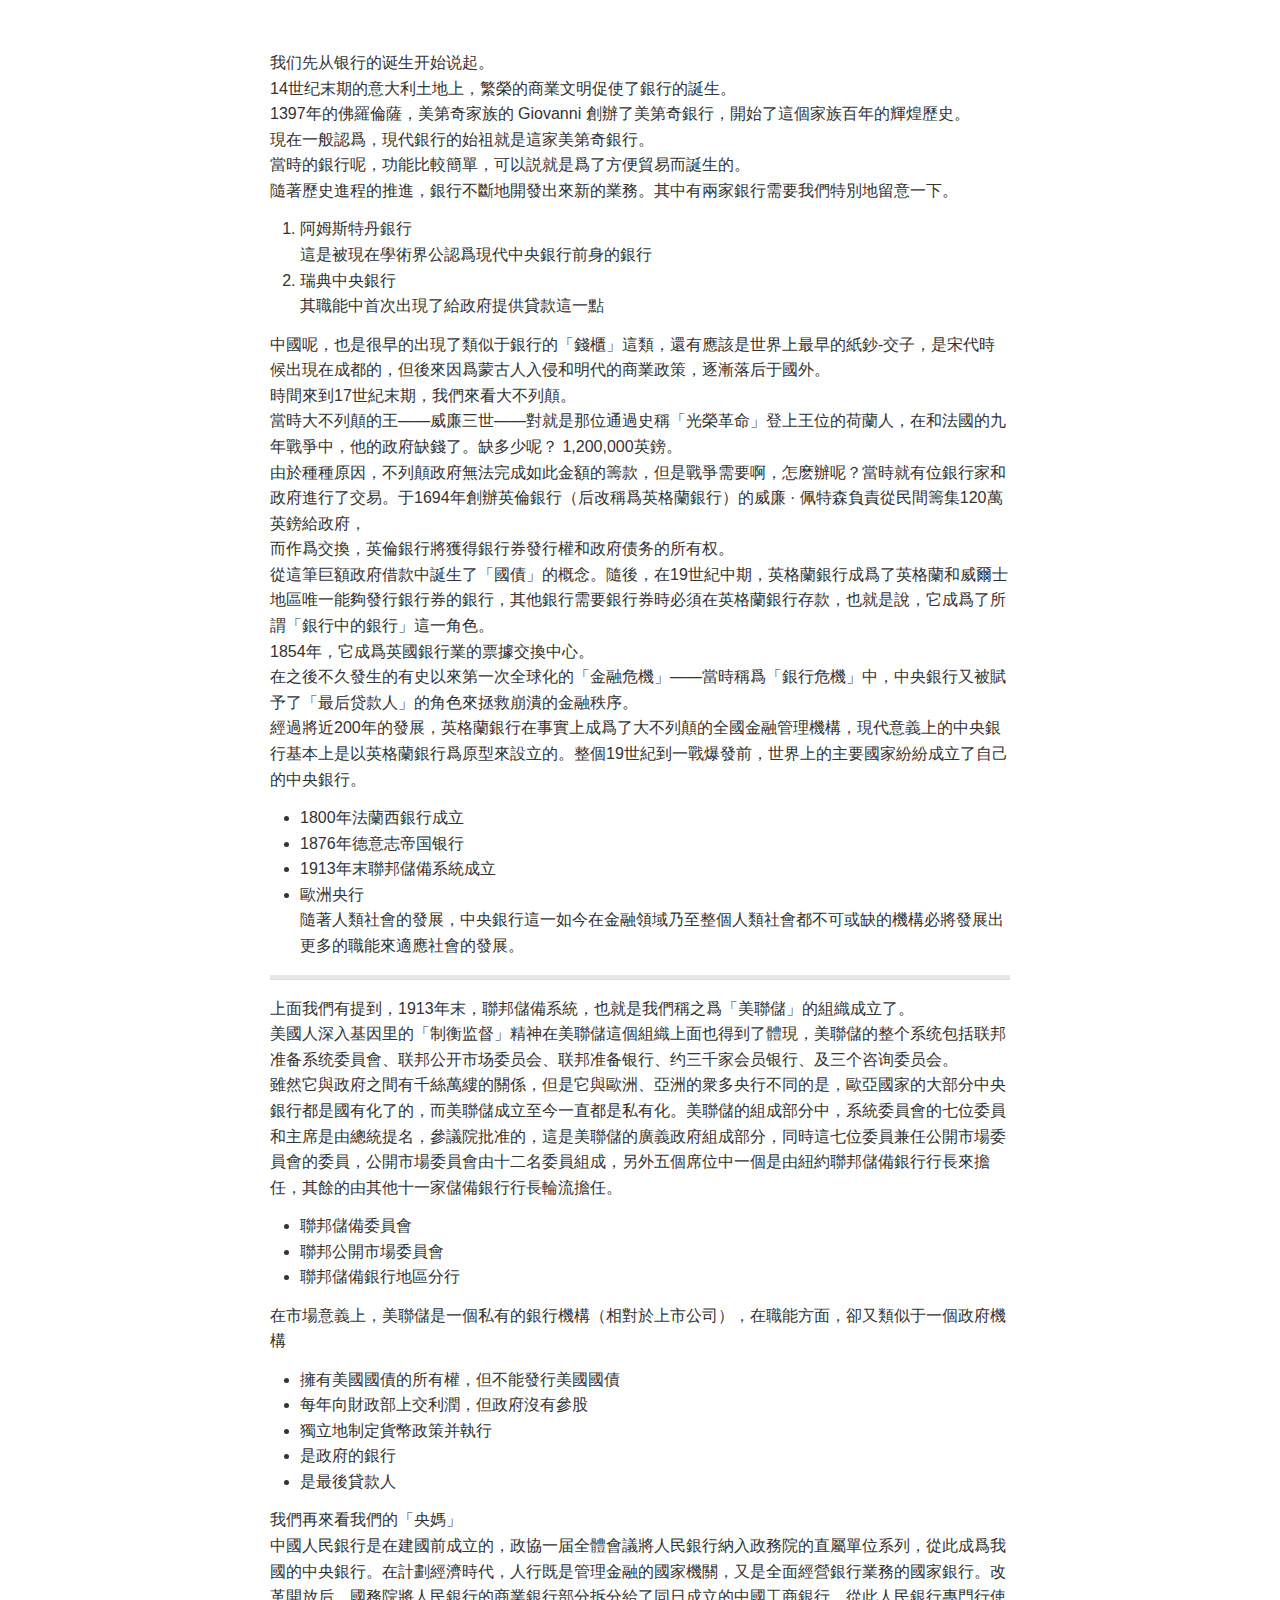
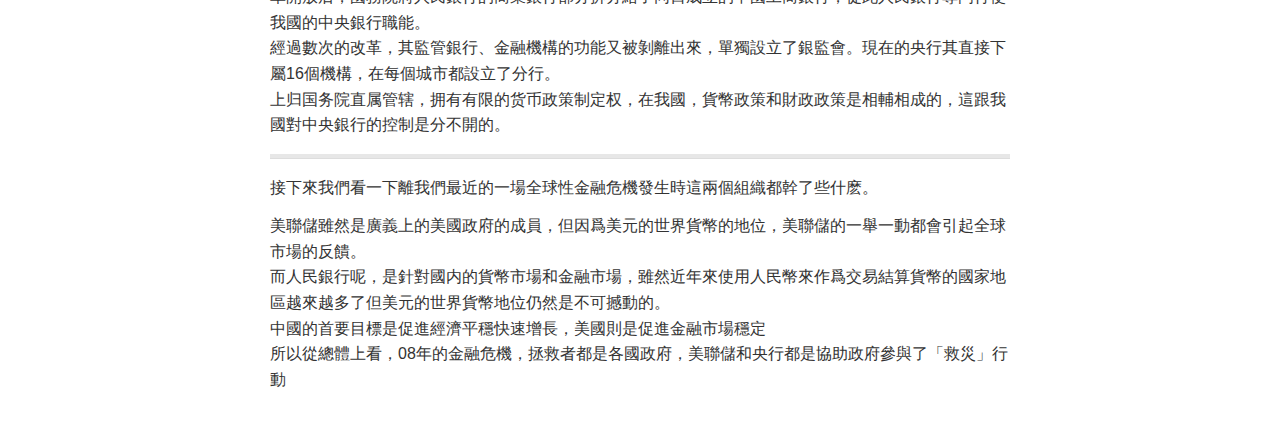
==== commit bada3265: "update speech & trim" ====
--- a/speech.html
+++ b/speech.html
@@ -3,19 +3,6 @@
 <head>
 <meta charset='utf-8'>
 <title>speech.md</title><style type='text/css'>html, body {overflow-x: initial !important;}@include-when-export url(http://fonts.googleapis.com/css?family=Open+Sans:400italic,700italic,700,400&subset=latin,latin-ext);
-@font-face {
-    font-family:'dengxian';
-    src:local('dengxian'),url('./lib/font/dengxian/deng.ttf')format('truetype');
-    font-weight: normal;
-    font-style: normal;
-}
-
-@font-face {
-    font-family:'dengxian';
-    src:local('dengxian bold'),url('./lib/font/dengxian/dengb.ttf')format('truetype');
-    font-weight: bold;
-    font-style: normal;
-}
 
 /**
  * css forked from https://github.com/GitbookIO/gitbook 
@@ -57,7 +44,7 @@
 }
 
 body {
-    font-family: "dengxian","Open Sans","Clear Sans","Helvetica Neue",Helvetica,Arial,sans-serif;
+    font-family: "Open Sans","Clear Sans","Helvetica Neue",Helvetica,Arial,sans-serif;
     color: rgb(51, 51, 51);
     line-height: 1.6;
 	-webkit-font-smoothing: antialiased;
@@ -4301,6 +4288,21 @@
 這是被現在學術界公認爲現代中央銀行前身的銀行</li><li>瑞典中央銀行
 其職能中首次出現了給政府提供貸款這一點</li></ol><p>中國呢，也是很早的出現了類似于銀行的「錢櫃」這類，還有應該是世界上最早的紙鈔-交子，是宋代時候出現在成都的，但後來因爲蒙古人入侵和明代的商業政策，逐漸落后于國外。
 時間來到17世紀末期，我們來看大不列顛。
-當時大不列顛的王——威廉三世——對就是那位通過史稱「光榮革命」登上王位的荷蘭人，在和法國的九年戰爭中，他的政府缺錢了。缺多少呢？ 1,200,000英鎊。由於種種原因，不列顛政府無法完成如此金額的籌款，但是戰爭需要啊，怎麽辦呢？當時就有位銀行家和政府進行了交易。于1694年創辦英倫銀行（后改稱爲英格蘭銀行）的威廉 · 佩特森負責從民間籌集120萬英鎊給政府，而作爲交換，英倫銀行將獲得銀行券發行權和政府债务的所有权。從這筆巨額政府借款中誕生了「國債」的概念。隨後，在19世紀中期，英格蘭銀行成爲了英格蘭和威爾士地區唯一能夠發行銀行券的銀行，其他銀行需要銀行券時必須在英格蘭銀行存款，也就是說，它成爲了所謂「銀行中的銀行」這一角色。之後不久發生的有史以來第一次全球化的「金融危機」——當時稱爲「銀行危機」中，中央銀行又被賦予了「最后贷款人」的角色來拯救崩潰的金融秩序。</p><p>經過將近200年的發展，英格蘭銀行在事實上成爲了大不列顛的全國金融管理機構，現代意義上的中央銀行基本上是以英格蘭銀行爲原型來設立的。</p><p></p></div>
+當時大不列顛的王——威廉三世——對就是那位通過史稱「光榮革命」登上王位的荷蘭人，在和法國的九年戰爭中，他的政府缺錢了。缺多少呢？ 1,200,000英鎊。
+由於種種原因，不列顛政府無法完成如此金額的籌款，但是戰爭需要啊，怎麽辦呢？當時就有位銀行家和政府進行了交易。于1694年創辦英倫銀行（后改稱爲英格蘭銀行）的威廉 · 佩特森負責從民間籌集120萬英鎊給政府，
+而作爲交換，英倫銀行將獲得銀行券發行權和政府债务的所有权。
+從這筆巨額政府借款中誕生了「國債」的概念。隨後，在19世紀中期，英格蘭銀行成爲了英格蘭和威爾士地區唯一能夠發行銀行券的銀行，其他銀行需要銀行券時必須在英格蘭銀行存款，也就是說，它成爲了所謂「銀行中的銀行」這一角色。
+1854年，它成爲英國銀行業的票據交換中心。
+在之後不久發生的有史以來第一次全球化的「金融危機」——當時稱爲「銀行危機」中，中央銀行又被賦予了「最后贷款人」的角色來拯救崩潰的金融秩序。
+經過將近200年的發展，英格蘭銀行在事實上成爲了大不列顛的全國金融管理機構，現代意義上的中央銀行基本上是以英格蘭銀行爲原型來設立的。整個19世紀到一戰爆發前，世界上的主要國家紛紛成立了自己的中央銀行。</p><ul><li>1800年法蘭西銀行成立</li><li>1876年德意志帝国银行</li><li>1913年末聯邦儲備系統成立</li><li>歐洲央行
+隨著人類社會的發展，中央銀行這一如今在金融領域乃至整個人類社會都不可或缺的機構必將發展出更多的職能來適應社會的發展。</li></ul><hr /><p>上面我們有提到，1913年末，聯邦儲備系統，也就是我們稱之爲「美聯儲」的組織成立了。
+美國人深入基因里的「制衡监督」精神在美聯儲這個組織上面也得到了體現，美聯儲的整个系统包括联邦准备系统委員會、联邦公开市场委员会、联邦准备银行、约三千家会员银行、及三个咨询委员会。
+雖然它與政府之間有千絲萬縷的關係，但是它與歐洲、亞洲的衆多央行不同的是，歐亞國家的大部分中央銀行都是國有化了的，而美聯儲成立至今一直都是私有化。美聯儲的組成部分中，系統委員會的七位委員和主席是由總統提名，參議院批准的，這是美聯儲的廣義政府組成部分，同時這七位委員兼任公開市場委員會的委員，公開市場委員會由十二名委員組成，另外五個席位中一個是由紐約聯邦儲備銀行行長來擔任，其餘的由其他十一家儲備銀行行長輪流擔任。</p><ul><li>聯邦儲備委員會</li><li>聯邦公開市場委員會</li><li>聯邦儲備銀行地區分行</li></ul><p>在市場意義上，美聯儲是一個私有的銀行機構（相對於上市公司），在職能方面，卻又類似于一個政府機構</p><ul><li>擁有美國國債的所有權，但不能發行美國國債</li><li>每年向財政部上交利潤，但政府沒有參股</li><li>獨立地制定貨幣政策并執行</li><li>是政府的銀行</li><li>是最後貸款人</li></ul><p>我們再來看我們的「央媽」
+中國人民銀行是在建國前成立的，政協一届全體會議將人民銀行納入政務院的直屬單位系列，從此成爲我國的中央銀行。在計劃經濟時代，人行既是管理金融的國家機關，又是全面經營銀行業務的國家銀行。改革開放后，國務院將人民銀行的商業銀行部分拆分給了同日成立的中國工商銀行，從此人民銀行專門行使我國的中央銀行職能。
+經過數次的改革，其監管銀行、金融機構的功能又被剝離出來，單獨設立了銀監會。現在的央行其直接下屬16個機構，在每個城市都設立了分行。
+上归国务院直属管辖，拥有有限的货币政策制定权，在我國，貨幣政策和財政政策是相輔相成的，這跟我國對中央銀行的控制是分不開的。</p><hr /><p>接下來我們看一下離我們最近的一場全球性金融危機發生時這兩個組織都幹了些什麽。</p><p>美聯儲雖然是廣義上的美國政府的成員，但因爲美元的世界貨幣的地位，美聯儲的一舉一動都會引起全球市場的反饋。
+而人民銀行呢，是針對國内的貨幣市場和金融市場，雖然近年來使用人民幣來作爲交易結算貨幣的國家地區越來越多了但美元的世界貨幣地位仍然是不可撼動的。
+中國的首要目標是促進經濟平穩快速增長，美國則是促進金融市場穩定
+所以從總體上看，08年的金融危機，拯救者都是各國政府，美聯儲和央行都是協助政府參與了「救災」行動</p></div>
 </body>
 </html>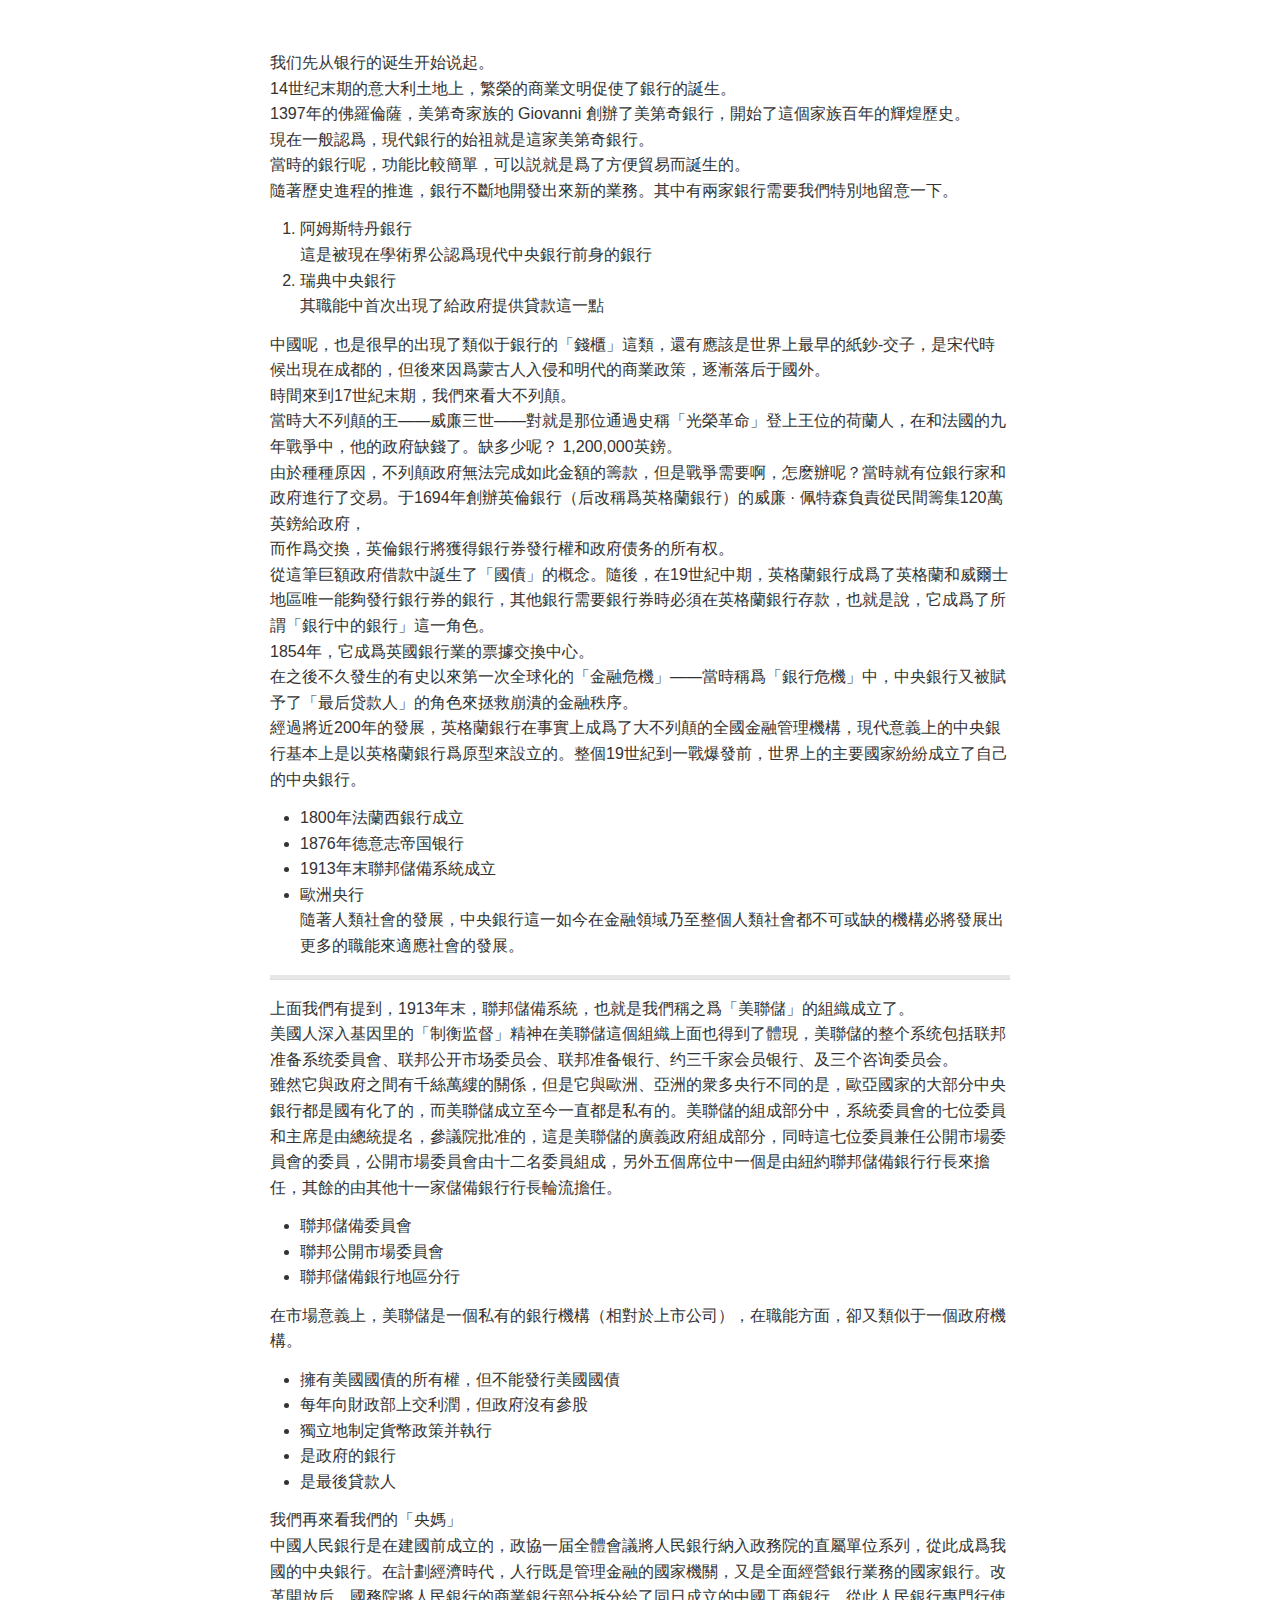
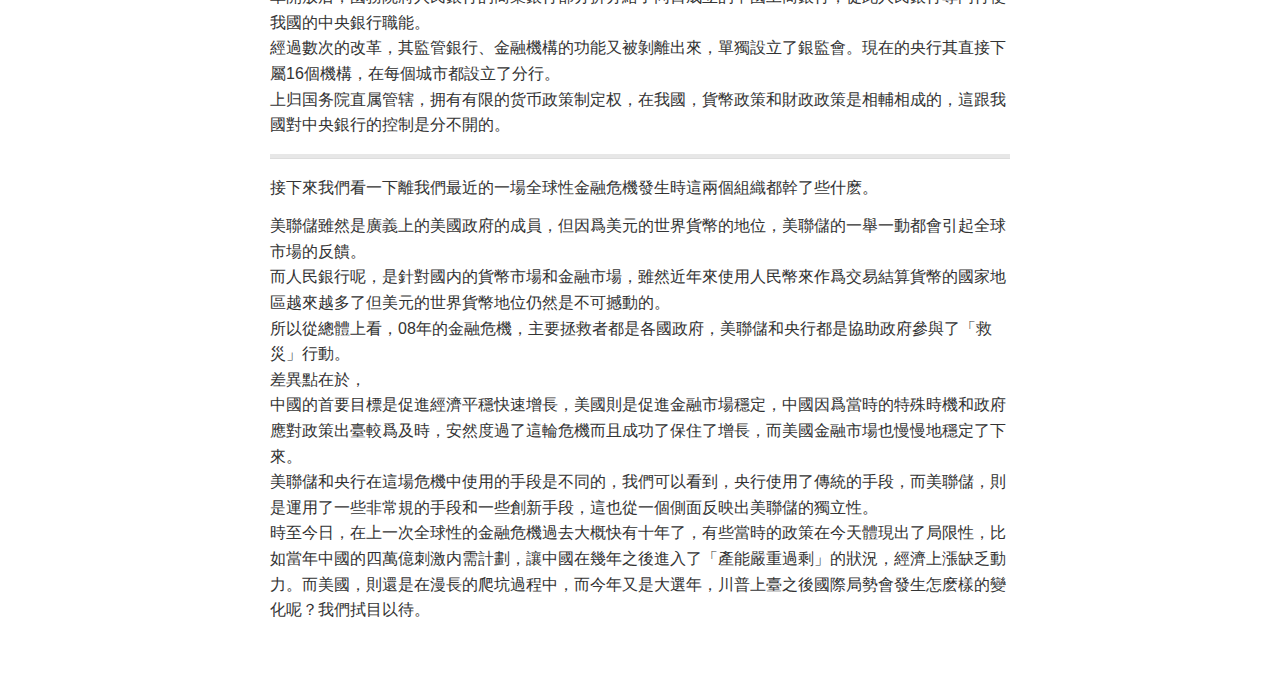
==== commit 689aa334: "update speech.html" ====
--- a/speech.html
+++ b/speech.html
@@ -4297,12 +4297,15 @@
 經過將近200年的發展，英格蘭銀行在事實上成爲了大不列顛的全國金融管理機構，現代意義上的中央銀行基本上是以英格蘭銀行爲原型來設立的。整個19世紀到一戰爆發前，世界上的主要國家紛紛成立了自己的中央銀行。</p><ul><li>1800年法蘭西銀行成立</li><li>1876年德意志帝国银行</li><li>1913年末聯邦儲備系統成立</li><li>歐洲央行
 隨著人類社會的發展，中央銀行這一如今在金融領域乃至整個人類社會都不可或缺的機構必將發展出更多的職能來適應社會的發展。</li></ul><hr /><p>上面我們有提到，1913年末，聯邦儲備系統，也就是我們稱之爲「美聯儲」的組織成立了。
 美國人深入基因里的「制衡监督」精神在美聯儲這個組織上面也得到了體現，美聯儲的整个系统包括联邦准备系统委員會、联邦公开市场委员会、联邦准备银行、约三千家会员银行、及三个咨询委员会。
-雖然它與政府之間有千絲萬縷的關係，但是它與歐洲、亞洲的衆多央行不同的是，歐亞國家的大部分中央銀行都是國有化了的，而美聯儲成立至今一直都是私有化。美聯儲的組成部分中，系統委員會的七位委員和主席是由總統提名，參議院批准的，這是美聯儲的廣義政府組成部分，同時這七位委員兼任公開市場委員會的委員，公開市場委員會由十二名委員組成，另外五個席位中一個是由紐約聯邦儲備銀行行長來擔任，其餘的由其他十一家儲備銀行行長輪流擔任。</p><ul><li>聯邦儲備委員會</li><li>聯邦公開市場委員會</li><li>聯邦儲備銀行地區分行</li></ul><p>在市場意義上，美聯儲是一個私有的銀行機構（相對於上市公司），在職能方面，卻又類似于一個政府機構</p><ul><li>擁有美國國債的所有權，但不能發行美國國債</li><li>每年向財政部上交利潤，但政府沒有參股</li><li>獨立地制定貨幣政策并執行</li><li>是政府的銀行</li><li>是最後貸款人</li></ul><p>我們再來看我們的「央媽」
+雖然它與政府之間有千絲萬縷的關係，但是它與歐洲、亞洲的衆多央行不同的是，歐亞國家的大部分中央銀行都是國有化了的，而美聯儲成立至今一直都是私有的。美聯儲的組成部分中，系統委員會的七位委員和主席是由總統提名，參議院批准的，這是美聯儲的廣義政府組成部分，同時這七位委員兼任公開市場委員會的委員，公開市場委員會由十二名委員組成，另外五個席位中一個是由紐約聯邦儲備銀行行長來擔任，其餘的由其他十一家儲備銀行行長輪流擔任。</p><ul><li>聯邦儲備委員會</li><li>聯邦公開市場委員會</li><li>聯邦儲備銀行地區分行</li></ul><p>在市場意義上，美聯儲是一個私有的銀行機構（相對於上市公司），在職能方面，卻又類似于一個政府機構。</p><ul><li>擁有美國國債的所有權，但不能發行美國國債</li><li>每年向財政部上交利潤，但政府沒有參股</li><li>獨立地制定貨幣政策并執行</li><li>是政府的銀行</li><li>是最後貸款人</li></ul><p>我們再來看我們的「央媽」
 中國人民銀行是在建國前成立的，政協一届全體會議將人民銀行納入政務院的直屬單位系列，從此成爲我國的中央銀行。在計劃經濟時代，人行既是管理金融的國家機關，又是全面經營銀行業務的國家銀行。改革開放后，國務院將人民銀行的商業銀行部分拆分給了同日成立的中國工商銀行，從此人民銀行專門行使我國的中央銀行職能。
 經過數次的改革，其監管銀行、金融機構的功能又被剝離出來，單獨設立了銀監會。現在的央行其直接下屬16個機構，在每個城市都設立了分行。
 上归国务院直属管辖，拥有有限的货币政策制定权，在我國，貨幣政策和財政政策是相輔相成的，這跟我國對中央銀行的控制是分不開的。</p><hr /><p>接下來我們看一下離我們最近的一場全球性金融危機發生時這兩個組織都幹了些什麽。</p><p>美聯儲雖然是廣義上的美國政府的成員，但因爲美元的世界貨幣的地位，美聯儲的一舉一動都會引起全球市場的反饋。
 而人民銀行呢，是針對國内的貨幣市場和金融市場，雖然近年來使用人民幣來作爲交易結算貨幣的國家地區越來越多了但美元的世界貨幣地位仍然是不可撼動的。
-中國的首要目標是促進經濟平穩快速增長，美國則是促進金融市場穩定
-所以從總體上看，08年的金融危機，拯救者都是各國政府，美聯儲和央行都是協助政府參與了「救災」行動</p></div>
+所以從總體上看，08年的金融危機，主要拯救者都是各國政府，美聯儲和央行都是協助政府參與了「救災」行動。
+差異點在於，
+中國的首要目標是促進經濟平穩快速增長，美國則是促進金融市場穩定，中國因爲當時的特殊時機和政府應對政策出臺較爲及時，安然度過了這輪危機而且成功了保住了增長，而美國金融市場也慢慢地穩定了下來。
+美聯儲和央行在這場危機中使用的手段是不同的，我們可以看到，央行使用了傳統的手段，而美聯儲，則是運用了一些非常規的手段和一些創新手段，這也從一個側面反映出美聯儲的獨立性。
+時至今日，在上一次全球性的金融危機過去大概快有十年了，有些當時的政策在今天體現出了局限性，比如當年中國的四萬億刺激内需計劃，讓中國在幾年之後進入了「產能嚴重過剩」的狀況，經濟上漲缺乏動力。而美國，則還是在漫長的爬坑過程中，而今年又是大選年，川普上臺之後國際局勢會發生怎麽樣的變化呢？我們拭目以待。</p></div>
 </body>
 </html>